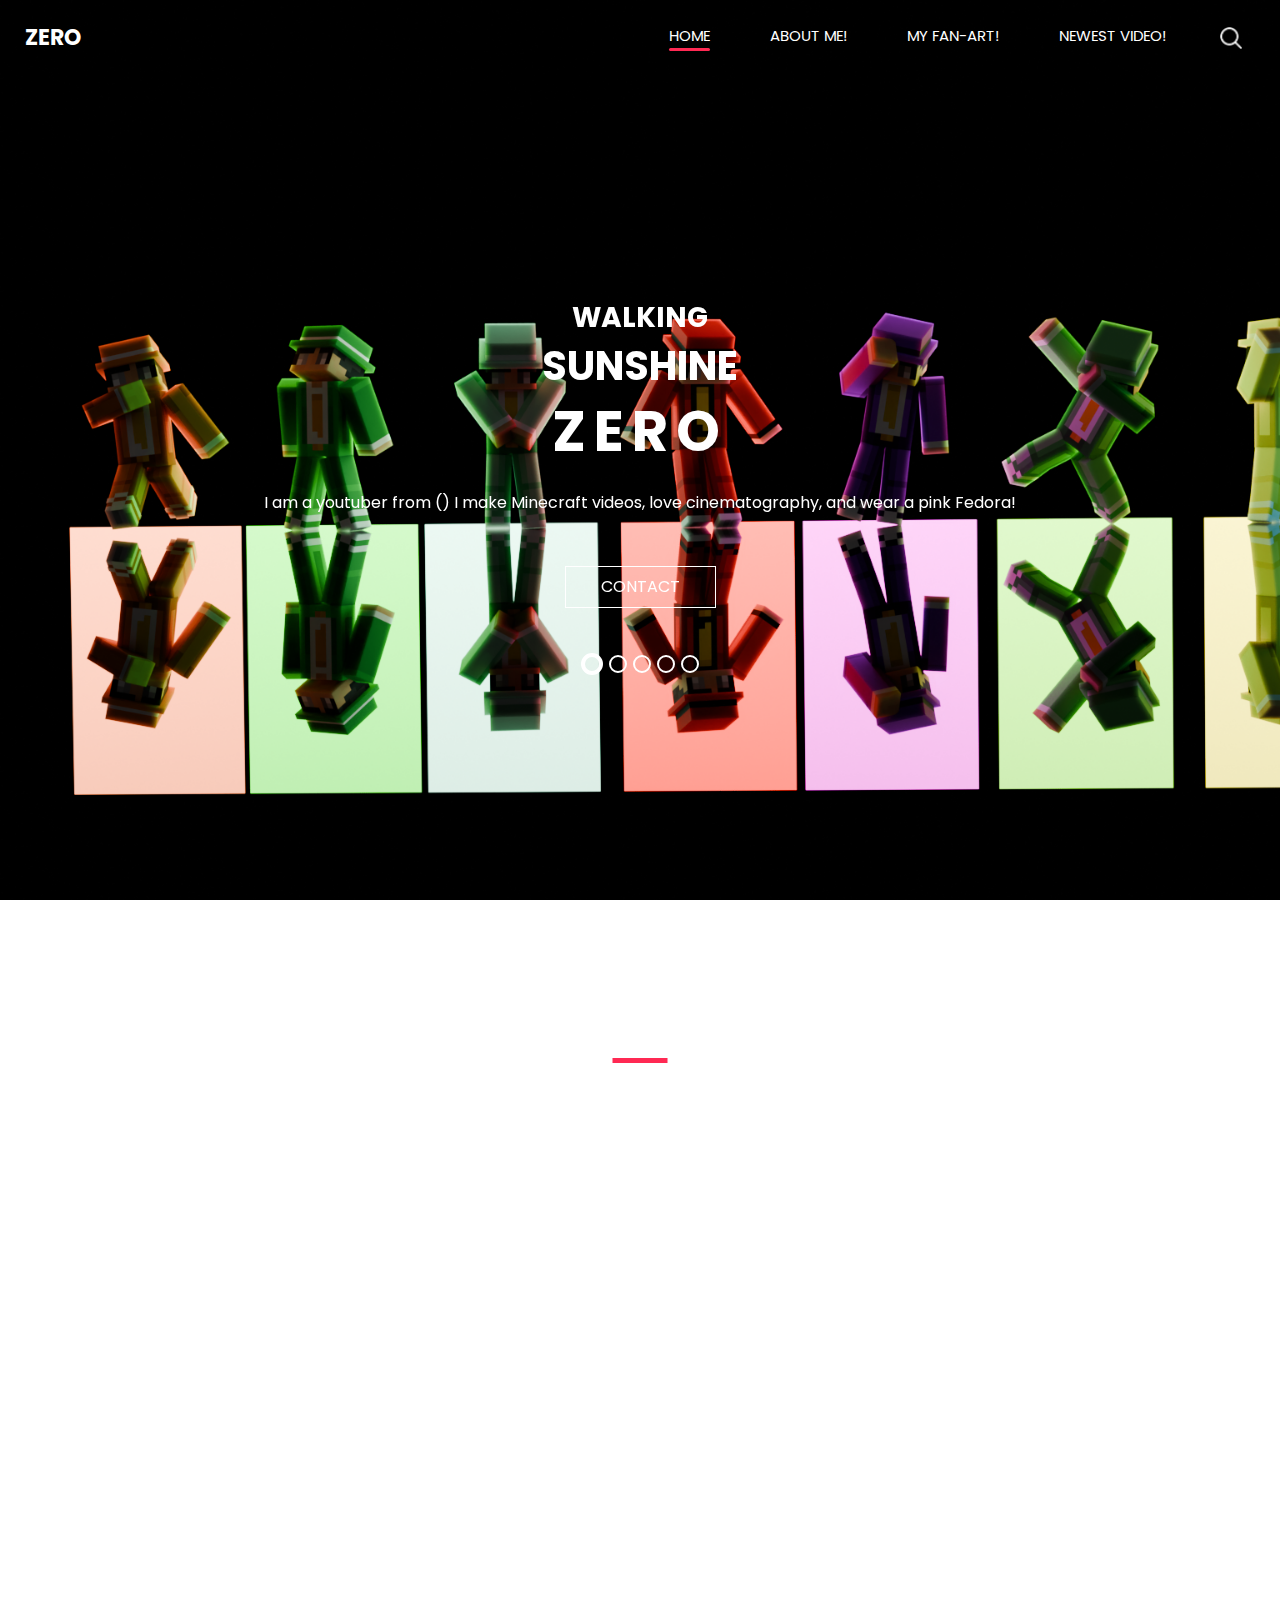
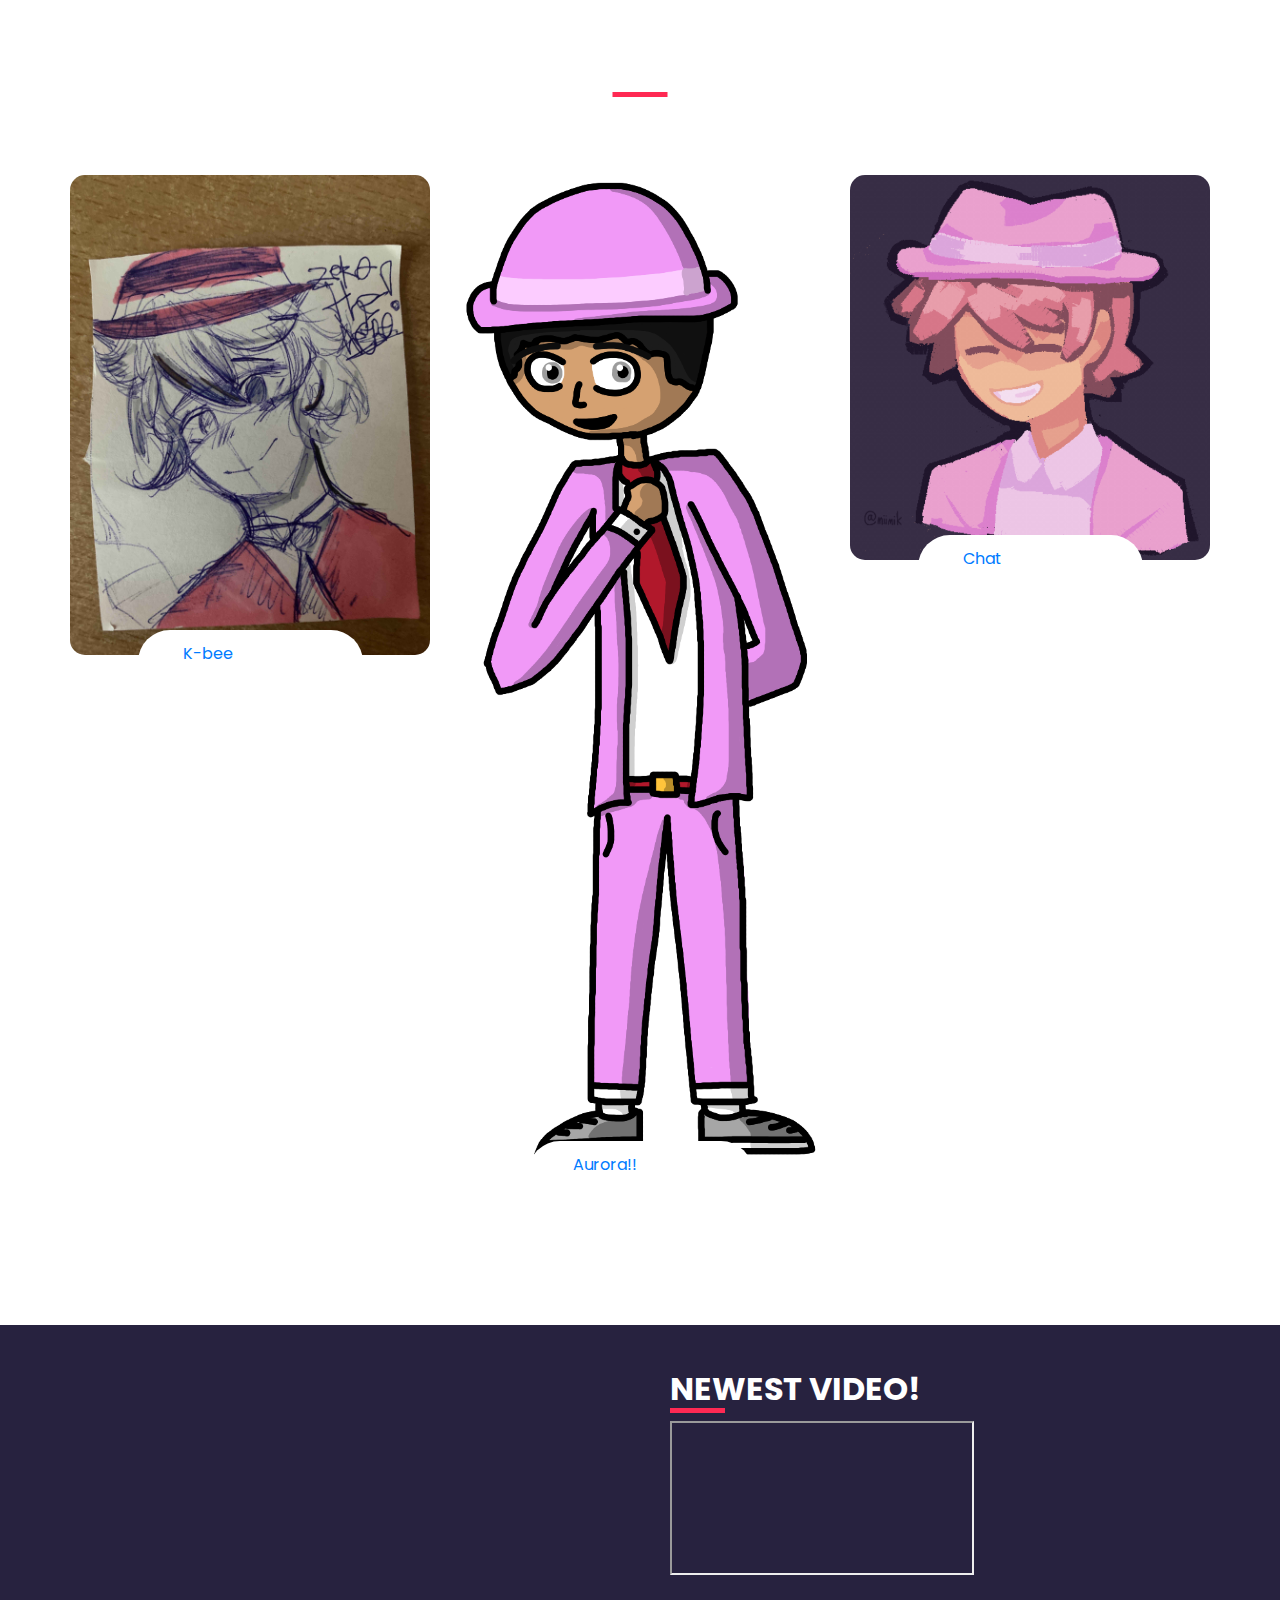
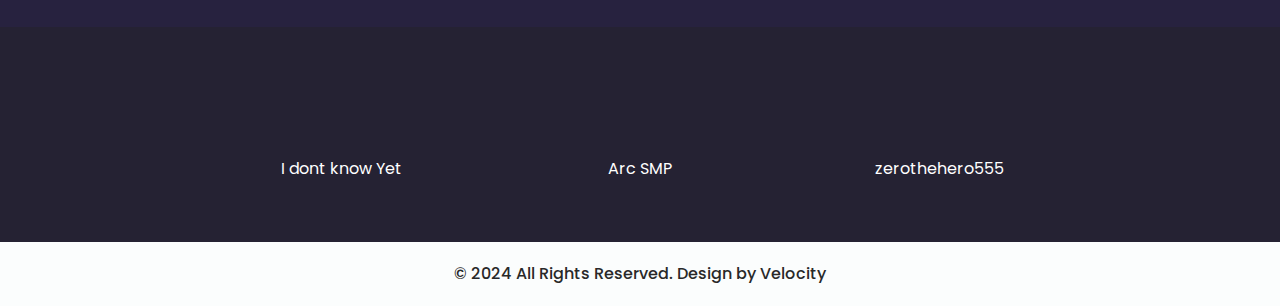
==== index.html @ 8c1408cc "Update index.html" ====
<!DOCTYPE html>
<html>

<head>
  <!-- Basic -->
  <meta charset="utf-8" />
  <meta http-equiv="X-UA-Compatible" content="IE=edge" />
  <!-- Mobile Metas -->
  <meta name="viewport" content="width=device-width, initial-scale=1, shrink-to-fit=no" />
  <!-- Site Metas -->
  <meta name="keywords" content="" />
  <meta name="description" content="" />
  <meta name="author" content="" />

  <title>Zero's Youtube Channel
    
  </title>

  <!-- slider stylesheet -->
  <link rel="stylesheet" type="text/css" href="https://cdnjs.cloudflare.com/ajax/libs/OwlCarousel2/2.3.4/assets/owl.carousel.min.css" />

  <!-- bootstrap core css -->
  <link rel="stylesheet" type="text/css" href="css/bootstrap.css" />

  <!-- fonts style -->
  <link href="https://fonts.googleapis.com/css?family=Poppins:400,600,700&display=swap" rel="stylesheet">
  <!-- Custom styles for this template -->
  <link href="css/style.css" rel="stylesheet" />
  <!-- responsive style -->
  <link href="css/responsive.css" rel="stylesheet" />
</head>

<body>
  <div class="hero_area">
    <!-- header section strats -->
    <header class="header_section">
      <div class="container-fluid">
        <nav class="navbar navbar-expand-lg custom_nav-container ">
          <a class="navbar-brand" href="index.html">
            <span>
              Zero
            </span>
          </a>
          <button class="navbar-toggler" type="button" data-toggle="collapse" data-target="#navbarSupportedContent" aria-controls="navbarSupportedContent" aria-expanded="false" aria-label="Toggle navigation">
            <span class="navbar-toggler-icon"></span>
          </button>

          <div class="collapse navbar-collapse" id="navbarSupportedContent">
            <div class="d-flex ml-auto flex-column flex-lg-row align-items-center">
              <ul class="navbar-nav  ">
                <li class="nav-item active">
                  <a class="nav-link" href="index.html">Home <span class="sr-only">(current)</span></a>
                </li>
                <li class="nav-item ">
                  <a class="nav-link" href="About.html"> About Me! </a>
                </li>
                </li>
                <li class="nav-item">
                  <a class="nav-link" href="Contact.html">My Fan-Art! </a>
                </li>
                <li class="nav-item">
                  <a class="nav-link" href="Video.html"> Newest Video!</a>
                </li>
              </ul>
              <div class="user_option">
                <form class="form-inline my-2 my-lg-0 ml-0 ml-lg-4 mb-3 mb-lg-0">
                  <button class="btn  my-2 my-sm-0 nav_search-btn" type="submit"></button>
                </form>
              </div>
            </div>
          </div>
        </nav>
      </div>
    </header>
    <!-- end header section -->
    <!-- slider section -->
    <section class=" slider_section position-relative">
      <div id="carouselExampleIndicators" class="carousel slide" data-ride="carousel">
        <div class="carousel-inner">
          <div class="carousel-item active">
            <div class="container">
              <div class="col-lg-10 col-md-11 mx-auto">
                <div class="detail-box">
                  <div>
                    <h3>
                      Walking
                    </h3>
                    <h2>
                      Sunshine
                    </h2>
                    <h1>
                      Zero
                    </h1>
                    <p>
                      I am a youtuber from () I make Minecraft videos, love cinematography, and wear a pink Fedora!
                    </p>
                    <div class="">
                      <a href="">
                        Contact 
                      </a>
                    </div>
                  </div>
                </div>
              </div>
            </div>
          </div>
          <div class="carousel-item">
            <div class="container">
              <div class="col-lg-10 col-md-11 mx-auto">
                <div class="detail-box">
                  <div>
                    <h3>
                      Walking
                    </h3>
                    <h2>
                      Sunshine
                    </h2>
                    <h1>
                      Zero
                    </h1>
                    <p>
                      I am a youtuber from () I make Minecraft videos, love cinematography, and wear a pink Fedora!
                    </p>
                    <div class="">
                      <a href="">
                        Contact 
                      </a>
                    </div>
                  </div>
                </div>
              </div>
            </div>
          </div>
          <div class="carousel-item">
            <div class="container">
              <div class="col-lg-10 col-md-11 mx-auto">
                <div class="detail-box">
                  <div>
                    <h3>
                      Walking 
                    </h3>
                    <h2>
                      Sunshine
                    </h2>
                    <h1>
                      Zero
                    </h1>
                    <p>
                      I am a youtuber from () I make Minecraft videos, love cinematography, and wear a pink Fedora!
                    </p>
                    <div class="">
                      <a href="">
                        Contact 
                      </a>
                    </div>
                  </div>
                </div>
              </div>
            </div>
          </div>
          <div class="carousel-item">
            <div class="container">
              <div class="col-lg-10 col-md-11 mx-auto">
                <div class="detail-box">
                  <div>
                    <h3>
                      Walking
                    </h3>
                    <h2>
                      Sunshine
                    </h2>
                    <h1>
                      Zero
                    </h1>
                    <p>
                      I am a youtuber from () I make Minecraft videos, love cinematography, and wear a pink Fedora!
                    </p>
                    <div class="">
                      <a href="">
                        Contact 
                      </a>
                    </div>
                  </div>
                </div>
              </div>
            </div>
          </div>
          <div class="carousel-item">
            <div class="container">
              <div class="col-lg-10 col-md-11 mx-auto">
                <div class="detail-box">
                  <div>
                    <h3>
                      Walking
                    </h3>
                    <h2>
                      Sunshine
                    </h2>
                    <h1>
                      Zero
                    </h1>
                    <p>
                      I am a youtuber from () I make Minecraft videos, love cinematography, and wear a pink Fedora!
                    </p>
                    <div class="">
                      <a href="">
                        Contact 
                      </a>
                    </div>
                  </div>
                </div>
              </div>
            </div>
          </div>
        </div>
        <ol class="carousel-indicators">
          <li data-target="#carouselExampleIndicators" data-slide-to="0" class="active"></li>
          <li data-target="#carouselExampleIndicators" data-slide-to="1"></li>
          <li data-target="#carouselExampleIndicators" data-slide-to="2"></li>
          <li data-target="#carouselExampleIndicators" data-slide-to="3"></li>
          <li data-target="#carouselExampleIndicators" data-slide-to="4"></li>
        </ol>
      </div>
    </section>
    <!-- end slider section -->
  </div>


  <!-- Us section -->

  <section class="us_section layout_padding">
    <div class="container">
      <div class="heading_container">
        <h2>
          Why watch me?
        </h2>
      </div>

      <div class="us_container ">
        <div class="row">
          <div class="col-lg-3 col-md-6">
            <div class="box">
              <div class="img-box">
                
              </div>
              <div class="detail-box">
                <h5>
                  QUALITY CONTENT
                </h5>
                <p>
                  I put my heart and soul into each and every video to ensure my viewers get the best content I can produce!
                </p>
              </div>
            </div>
          </div>
          <div class="col-lg-3 col-md-6">
            <div class="box">
              <div class="img-box">
           
              </div>
              <div class="detail-box">
                <h5>
                  Interaction
                </h5>
                <p>
                  I interact with my fans in discord and even give chances to spend time with me, by joining the ARC SMP, who knows? Maybe youll be in a video!
                </p>
              </div>
            </div>
          </div>
          <div class="col-lg-3 col-md-6">
            <div class="box">
              <div class="img-box">
            
              </div>
              <div class="detail-box">
                <h5>
                  Type of content
                </h5>
                <p>
                  I mainly upload Minecraft Content, such as playing MCC Island, a one block sky Island, stuff like that!
                </p>
              </div>
            </div>
          </div>
          <div class="col-lg-3 col-md-6">
            <div class="box">
              <div class="img-box">
          
              </div>
              <div class="detail-box">
                <h5>
                  Personality
                </h5>
                <p>
                I am a nice, friendly and welcoming guy, not to toot my own horn but im talented, kind, and genuinly care about my friends, and fans!
                </p>
              </div>
            </div>
          </div>
        </div>
      </div>
    </div>
  </section>

  <!-- end us section -->


 

  <!-- trainer section -->

  <section class="trainer_section layout_padding">
    <div class="container">
      <div class="heading_container">
        <h2>
          My Fan-Art!!
        </h2>
      </div>
      <div class="row">
        <div class="col-lg-4 col-md-6 mx-auto">
          <div class="box">
            <div class="name">
              <h5>
                
              </h5>
            </div>
            <div class="img-box">
              <img src="images/Art_by_KB-1.jpg" alt="">
            </div>
            <div class="social_box">
              
              <a href="">
               <p>
                K-bee
               </p>
              </a>
            </div>
          </div>
        </div>
        <div class="col-lg-4 col-md-6 mx-auto">
          <div class="box">
            <div class="name">
              <h5>
                
              </h5>
            </div>
            <div class="img-box">
              <img src="images/Zeros_Fanart-1.png" alt="">
            </div>
            <div class="social_box">
        
              <a href="">
          <p>
            Aurora!!

          </p>
              </a>
         
            </div>
          </div>
        </div>
        <div class="col-lg-4 col-md-6 mx-auto">
          <div class="box">
            <div class="name">
              <h5>
                
              </h5>
            </div>
            <div class="img-box">
              <img src="images/image-13.png" alt="">
            </div>
            <div class="social_box">
              <a href="">
               <p>
              Chat 
               </p>
              </a>
          
            </div>
          </div>
        </div>
      </div>
    </div>
  </section>

  <!-- end trainer section -->

  <!-- contact section -->

  <section class="contact_section ">
    <div class="container-fluid">
      <div class="row">
        <div class="col-md-6 px-0">
          <div class="img-box">
            <img src="images/IMG_1255.png" alt="">
          </div>
        </div>
        <div class="col-lg-5 col-md-6">
          <div class="form_container pr-0 pr-lg-5 mr-0 mr-lg-2">
            <div class="heading_container">
              <h2>
                Newest Video!
              </h2>
            </div>
                  <iframe
                    src="https://www.youtube.com/embed?listType=playlist&list=UC_itPq6ucqGxinpX1UIaGMA">
                  </iframe>
              <div>
      </div>
    </div>
    <meta charset="UTF-8">
    <meta name="viewport" content="width=device-width, initial-scale=1.0">
    <title>YouTube Latest Video</title>
    





    <script>
        const API_KEY = 'UC_itPq6ucqGxinpX1UIaGMA';
        const CHANNEL_ID = 'UC_itPq6ucqGxinpX1UIaGMA';
        const thumbnail = document.getElementById('thumbnail');
        const videoFrame = document.getElementById('videoFrame');

        async function fetchLatestVideo() {
            const response = await fetch(`https://www.googleapis.com/youtube/v3/search?key=${API_KEY}&channelId=${CHANNEL_ID}&order=date&part=snippet&type=video&maxResults=1`);
            const data = await response.json();
            if (data.items && data.items.length > 0) {
                const latestVideo = data.items[0];
                const videoId = latestVideo.id.videoId;
                const title = latestVideo.snippet.title;
                const imgUrl = latestVideo.snippet.thumbnails.high.url;

                thumbnail.src = imgUrl;
                thumbnail.alt = title;
                // Set the link and display the video
                thumbnail.onclick = function() {
                    videoFrame.src = `https://www.youtube.com/embed/${videoId}`;
                    thumbnail.style.display = 'none'; // Hide thumbnail when playing video
                    videoFrame.style.display = 'block'; // Show video frame
                };

                // Check if there's a video to display initially
                if (videoId) {
                    videoFrame.src = `https://www.youtube.com/embed/${videoId}`;
                }
            }
        }

        fetchLatestVideo();
    </script>
  </section>

  <!-- end contact section -->

  <!-- info section -->
  <section class="info_section layout_padding2">
    <div class="container">
      <div class="info_items">
        <a href="">
          <div class="item ">
            <div class="img-box box-1">
              <img src="" alt="">
            </div>
            <div class="detail-box">
              <p>
                  I dont know Yet
              </p>
            </div>
          </div>
        </a>
        <a href="">
          <div class="item ">
            <div class="img-box box-2">
              <img src="" alt="">
            </div>
            <div class="detail-box">
              <p>
                Arc SMP
              </p>
            </div>
          </div>
        </a>
        <a href="">
          <div class="item ">
            <div class="img-box box-3">
              <img src="" alt="">
            </div>
            <div class="detail-box">
              <p>
                zerothehero555
              </p>
            </div>
          </div>
        </a>
      </div>
    </div>
  </section>

  <!-- end info_section -->

  <!-- footer section -->
  <footer class="container-fluid footer_section">
    <p>
      &copy; 2024 All Rights Reserved. Design by Velocity
      <a href="https://html.design/"></a>
    </p>
  </footer>
  <!-- footer section -->

  <script src="js/jquery-3.4.1.min.js"></script>
  <script src="js/bootstrap.js"></script>

</body>

</html>
---- css/style.css ----
body {
  font-family: 'Poppins', sans-serif;
  color: #000000;
  background-color: #ffffff;
}

.layout_padding {
  padding-top: 120px;
  padding-bottom: 120px;
}

.layout_padding2 {
  padding-top: 45px;
  padding-bottom: 45px;
}

.layout_padding2-top {
  padding-top: 45px;
}

.layout_padding2-bottom {
  padding-bottom: 45px;
}

.layout_padding-top {
  padding-top: 120px;
}

.layout_padding-bottom {
  padding-bottom: 120px;
}

.heading_container {
  display: -webkit-box;
  display: -ms-flexbox;
  display: flex;
  -webkit-box-pack: center;
      -ms-flex-pack: center;
          justify-content: center;
  text-align: center;
}

.heading_container h2 {
  font-weight: bold;
  position: relative;
  padding-bottom: 5px;
  text-transform: uppercase;
}

.heading_container h2::before {
  content: "";
  position: absolute;
  bottom: 0;
  left: 50%;
  width: 55px;
  height: 5px;
  background-color: #ff2953;
  -webkit-transform: translateX(-50%);
          transform: translateX(-50%);
}

/*header section*/
.hero_area {
  height: 100vh;
  display: -webkit-box;
  display: -ms-flexbox;
  display: flex;
  -webkit-box-orient: vertical;
  -webkit-box-direction: normal;
      -ms-flex-direction: column;
          flex-direction: column;
  background-image: url(../images/Zero\ emotions.png);
  background-size: cover;
  background-attachment: fixed;
}

.sub_page .hero_area {
  height: auto;
}

.sub_page .who_section.layout_padding {
  padding-top: 0;
}

.hero_area.sub_pages {
  height: auto;
}

.header_section .container-fluid {
  padding-right: 25px;
  padding-left: 25px;
}

.header_section .nav_container {
  margin: 0 auto;
}

.custom_nav-container.navbar-expand-lg .navbar-nav .nav-item .nav-link {
  margin: 10px 30px;
  padding: 0;
  padding-bottom: 3px;
  color: #ffffff;
  text-align: center;
  position: relative;
  text-transform: uppercase;
  font-size: 15px;
}

.custom_nav-container.navbar-expand-lg .navbar-nav .nav-item .nav-link::after {
  display: none;
  content: "";
  position: absolute;
  left: 0;
  bottom: 0;
  width: 100%;
  height: 3px;
  border-radius: 5px;
  background-color: #ffffff;
}

.custom_nav-container.navbar-expand-lg .navbar-nav .nav-item.active a::after, .custom_nav-container.navbar-expand-lg .navbar-nav .nav-item:hover a::after {
  display: block;
  background-color: #ff2953;
}

a,
a:hover,
a:focus {
  text-decoration: none;
}

a:hover,
a:focus {
  color: initial;
}

.btn,
.btn:focus {
  outline: none !important;
  -webkit-box-shadow: none;
          box-shadow: none;
}

.user_option {
  display: -webkit-box;
  display: -ms-flexbox;
  display: flex;
  -webkit-box-align: center;
      -ms-flex-align: center;
          align-items: center;
}

.user_option a {
  color: #ffffff;
  margin: 10px 30px;
}

.custom_nav-container .nav_search-btn {
  background-image: url(../images/search-icon.png);
  background-size: 22px;
  background-repeat: no-repeat;
  background-position-y: 7px;
  width: 35px;
  height: 35px;
  padding: 0;
  border: none;
}

.navbar-brand {
  display: -webkit-box;
  display: -ms-flexbox;
  display: flex;
  -webkit-box-align: center;
      -ms-flex-align: center;
          align-items: center;
  position: relative;
}

.navbar-brand span {
  font-size: 22px;
  text-transform: uppercase;
  font-weight: bold;
  color: #ffffff;
  position: relative;
  z-index: 3;
}

.custom_nav-container {
  z-index: 99999;
  padding: 15px 0;
}

.custom_nav-container .navbar-toggler {
  outline: none;
}

.custom_nav-container .navbar-toggler .navbar-toggler-icon {
  background-image: url(../images/menu.png);
  background-size: 55px;
}

/*end header section*/
.slider_section {
  -webkit-box-flex: 1;
      -ms-flex: 1;
          flex: 1;
  display: -webkit-box;
  display: -ms-flexbox;
  display: flex;
  -webkit-box-align: center;
      -ms-flex-align: center;
          align-items: center;
  color: #ffffff;
}

.slider_section #carouselExampleIndicators {
  width: 100%;
}

.slider_section .row {
  -webkit-box-align: center;
      -ms-flex-align: center;
          align-items: center;
}

.slider_section .box {
  margin: 125px 0;
}

.slider_section .detail-box {
  text-align: center;
}

.slider_section .detail-box h1,
.slider_section .detail-box h2,
.slider_section .detail-box h3 {
  text-transform: uppercase;
  font-weight: bold;
}

.slider_section .detail-box h2 {
  font-size: 2.5rem;
}

.slider_section .detail-box h1 {
  font-size: 3.5rem;
  font-weight: bold;
  letter-spacing: .5rem;
}

.slider_section .detail-box p {
  margin-top: 25px;
}

.slider_section .detail-box a {
  display: inline-block;
  padding: 8px 35px;
  background-color: transparent;
  border: 1.5px solid #ffffff;
  color: #ffffff;
  border-radius: 0px;
  -webkit-transition: -webkit-transform 0.3s;
  transition: -webkit-transform 0.3s;
  transition: transform 0.3s;
  transition: transform 0.3s, -webkit-transform 0.3s;
  text-transform: uppercase;
  margin-top: 35px;
}

.slider_section .detail-box a:hover {
  background-color: #ffffff;
  color: #000000;
}

.slider_section #carouselExampleIndicators .carousel-indicators {
  position: unset;
  margin: 0;
  margin-top: 45px;
  -webkit-box-align: center;
      -ms-flex-align: center;
          align-items: center;
}

.slider_section #carouselExampleIndicators .carousel-indicators li {
  width: 14px;
  height: 14px;
  background-color: transparent;
  border: 2px solid #ffffff;
  border-radius: 100%;
  opacity: 1;
}

.slider_section #carouselExampleIndicators .carousel-indicators li.active {
  border: 4px solid #ffffff;
}

.us_section {
  background-image: url(../images/Zero\ thumbnail\ 4.png);
  background-size: cover;
  background-attachment: fixed;
  color: #ffffff;
}

.us_section .us_container {
  padding-top: 25px;
}

.us_section .us_container .box {
  display: -webkit-box;
  display: -ms-flexbox;
  display: flex;
  -webkit-box-orient: vertical;
  -webkit-box-direction: normal;
      -ms-flex-direction: column;
          flex-direction: column;
  -webkit-box-align: center;
      -ms-flex-align: center;
          align-items: center;
  text-align: center;
  margin: 25px 10px 0 10px;
}

.us_section .us_container .box .img-box {
  height: 100px;
  display: -webkit-box;
  display: -ms-flexbox;
  display: flex;
  -webkit-box-align: center;
      -ms-flex-align: center;
          align-items: center;
  -webkit-box-pack: center;
      -ms-flex-pack: center;
          justify-content: center;
}

.us_section .us_container .box .img-box img {
  max-width: 100%;
}

.us_section .us_container .box .detail-box h5 {
  font-weight: bold;
}

.heathy_section {
  background-image: url(../images/Zero\ thumbnail\ 1.jpg);
  background-size: cover;
  background-attachment: fixed;
  color: #ffffff;
  text-align: center;
}

.heathy_section h2 {
  font-weight: bold;
}

.heathy_section p {
  margin-top: 35px;
}

.heathy_section .btn-box {
  display: -webkit-box;
  display: -ms-flexbox;
  display: flex;
  -webkit-box-pack: center;
      -ms-flex-pack: center;
          justify-content: center;
  margin-top: 45px;
}

.heathy_section .btn-box a {
  display: inline-block;
  padding: 8px 35px;
  background-color: transparent;
  border: 1.5px solid #ffffff;
  color: #ffffff;
  border-radius: 0;
  -webkit-transition: -webkit-transform 0.3s;
  transition: -webkit-transform 0.3s;
  transition: transform 0.3s;
  transition: transform 0.3s, -webkit-transform 0.3s;
  text-transform: uppercase;
}

.heathy_section .btn-box a:hover {
  background-color: #ffffff;
  color: #000000;
}

.trainer_section {
  background-image: url(../images/Zero\ thumbnail\ 5.jpg);
  background-size: cover;
  background-attachment: fixed;
  color: #ffffff;
}

.trainer_section .box {
  margin-top: 55px;
  display: -webkit-box;
  display: -ms-flexbox;
  display: flex;
  -webkit-box-orient: vertical;
  -webkit-box-direction: normal;
      -ms-flex-direction: column;
          flex-direction: column;
  -webkit-box-align: center;
      -ms-flex-align: center;
          align-items: center;
  text-align: center;
}

.trainer_section .box .name h5 {
  font-weight: bold;
  margin-bottom: 15px;
}

.trainer_section .box .img-box {
  border-radius: 15px;
  overflow: hidden;
}

.trainer_section .box .img-box img {
  width: 100%;
}

.trainer_section .box .social_box {
  display: -webkit-box;
  display: -ms-flexbox;
  display: flex;
  -webkit-box-pack: justify;
      -ms-flex-pack: justify;
          justify-content: space-between;
  width: 225px;
  padding: 12px 45px;
  background-color: #ffffff;
  border-radius: 50px;
  margin-top: -25px;
}

.contact_section {
  position: relative;
  background-color: #27223f;
  color: #ffffff;
}

.contact_section .heading_container {
  -webkit-box-pack: start;
      -ms-flex-pack: start;
          justify-content: start;
}

.contact_section .heading_container h2::before {
  text-align: left;
  left: 0;
  -webkit-transform: none;
          transform: none;
}

.contact_section .row {
  -webkit-box-align: center;
      -ms-flex-align: center;
          align-items: center;
}

.contact_section .img-box img {
  width: 100%;
}

.contact_section .form_container {
  padding: 45px 0 45px 15px;
}

.contact_section input {
  width: 100%;
  border: none;
  background-color: #ffffff;
  outline: none;
  color: #000000;
  margin-top: 25px;
  padding: 12px;
}

.contact_section input::-webkit-input-placeholder {
  color: #2a2a2c;
}

.contact_section input:-ms-input-placeholder {
  color: #2a2a2c;
}

.contact_section input::-ms-input-placeholder {
  color: #2a2a2c;
}

.contact_section input::placeholder {
  color: #2a2a2c;
}

.contact_section input.message-box {
  padding: 45px 12px;
}

.contact_section button {
  padding: 10px 65px;
  outline: none;
  border: none;
  color: #ffffff;
  background: #ff2953;
  margin: 45px 0 0 auto;
  text-transform: uppercase;
}

.info_section {
  background-color: #252233;
}

.info_items {
  width: 70%;
  margin: 0 auto;
  display: -webkit-box;
  display: -ms-flexbox;
  display: flex;
  -webkit-box-pack: justify;
      -ms-flex-pack: justify;
          justify-content: space-between;
}

.info_items .item {
  width: 200px;
  display: -webkit-box;
  display: -ms-flexbox;
  display: flex;
  -webkit-box-orient: vertical;
  -webkit-box-direction: normal;
      -ms-flex-direction: column;
          flex-direction: column;
  -webkit-box-align: center;
      -ms-flex-align: center;
          align-items: center;
  text-align: center;
}

.info_items .item .img-box {
  width: 80px;
  height: 80px;
  border-radius: 100%;
  background-repeat: no-repeat;
  background-position: center;
}

.info_items .item .detail-box {
  margin-top: 5px;
  color: #fff;
}

.info_items {
  position: relative;
}

.info_items a {
  position: relative;
}

.info_items .item .img-box.box-1 {
  background-image: url();
}

.info_items .item .img-box.box-2 {
  background-image: url();
}

.info_items .item .img-box.box-3 {
  background-image: url();
}

/* footer section*/
.footer_section {
  background-color: #fbfdfd;
  padding: 20px;
  font-weight: 500;
}

.footer_section p {
  color: #292929;
  margin: 0;
  text-align: center;
}

.footer_section a {
  color: #292929;
}

/* end footer section*/
/*# sourceMappingURL=style.css.map */
---- css/responsive.css ----
@media (max-width: 1120px) {}

@media (max-width: 992px) {
    .hero_area {
        height: auto;
    }

    .custom_nav-container .nav_search-btn {
        background-position: center;
        margin-top: 10px;
    }

    .slider_section {
        padding-top: 45px;
        padding-bottom: 75px;
    }

    .info_items {
        width: 100%;
    }
}

@media (max-width: 768px) {
    .contact_section .form_container {
        padding: 45px 0;
    }

    .info_items {
        flex-direction: column;
        align-items: center;
    }

    .contact_section .heading_container {
        justify-content: center;
    }

    .contact_section .heading_container h2::before {
        left: 50%;
        transform: translateX(-50%);
    }

    .contact_section button {
        margin: 45px auto 0 auto;
    }
}


@media (max-width: 576px) {
    .slider_section .detail-box h1 {
        font-size: 3rem;
    }
}

@media (max-width: 480px) {}

@media (max-width: 420px) {
    .slider_section .detail-box h1 {
        letter-spacing: .3rem;
    }
}

@media (max-width: 360px) {}

@media (min-width: 1200px) {
    .container {
        max-width: 1170px;
    }
}
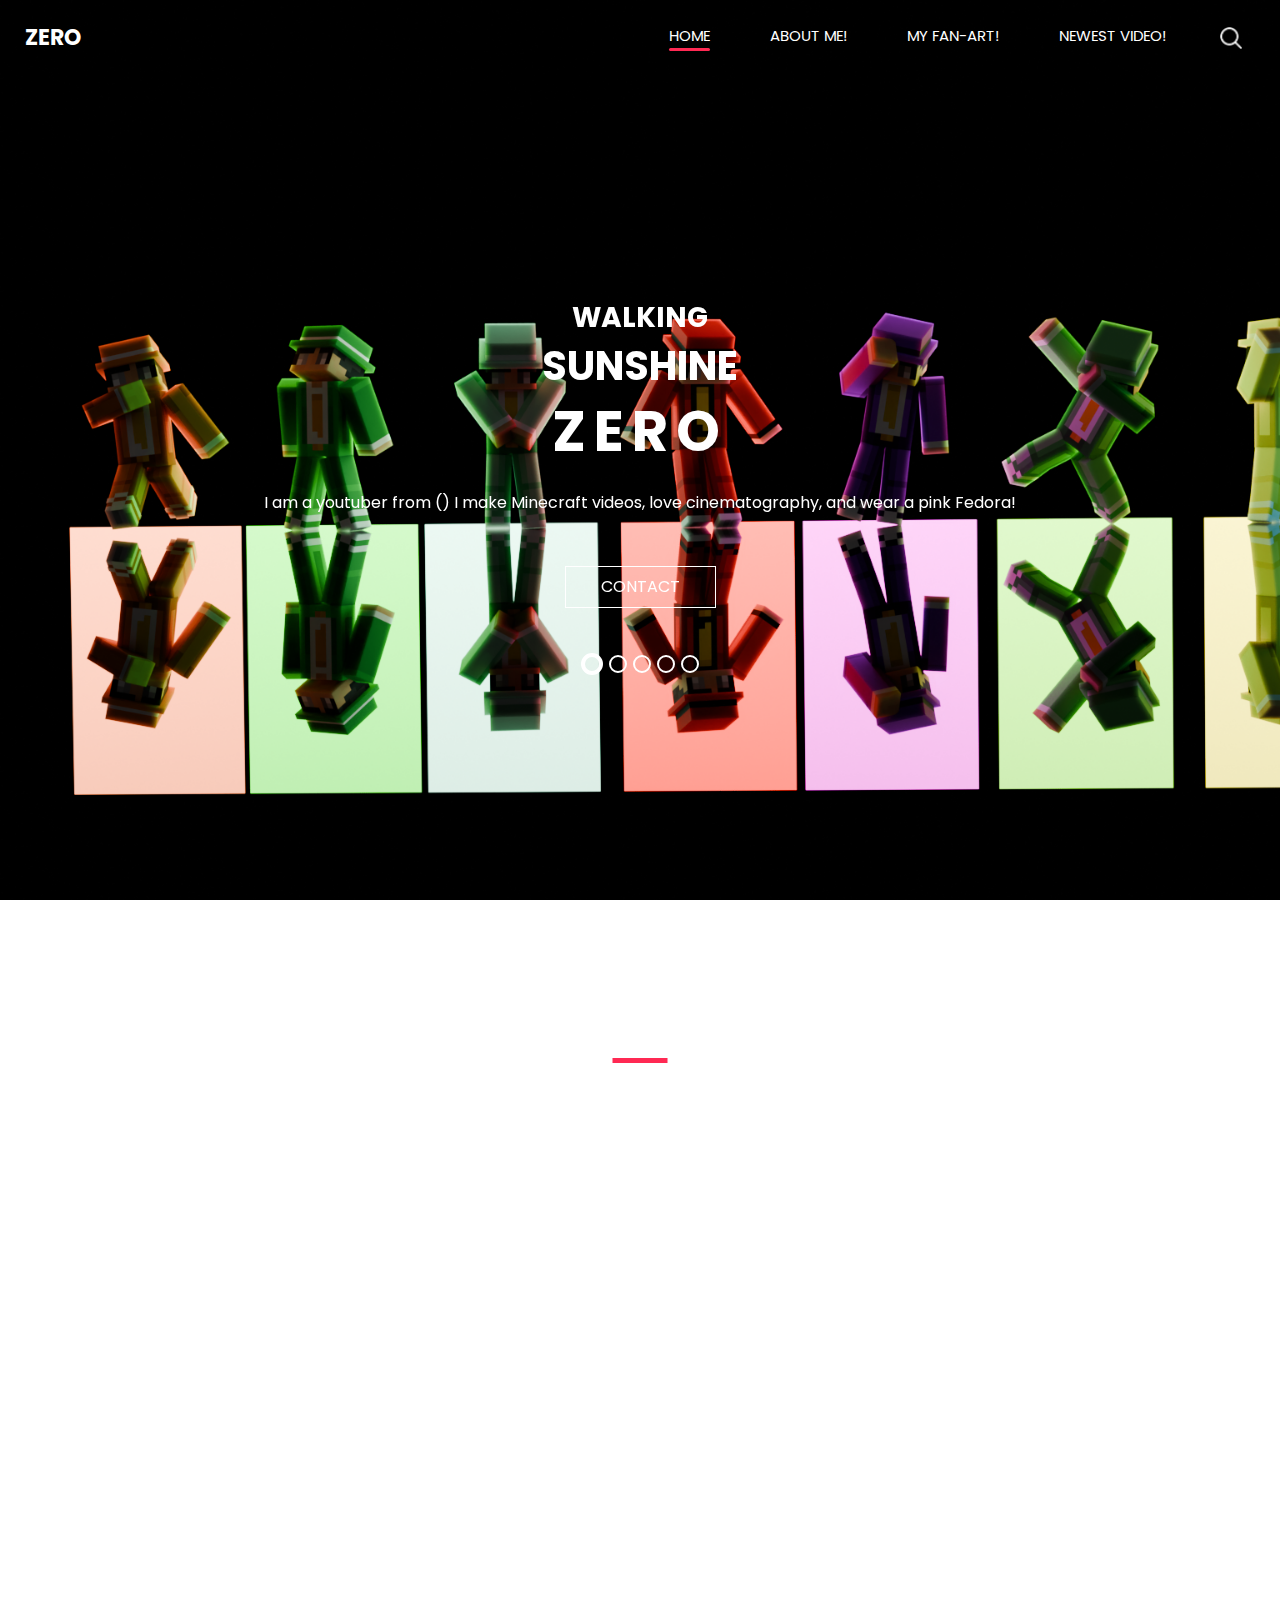
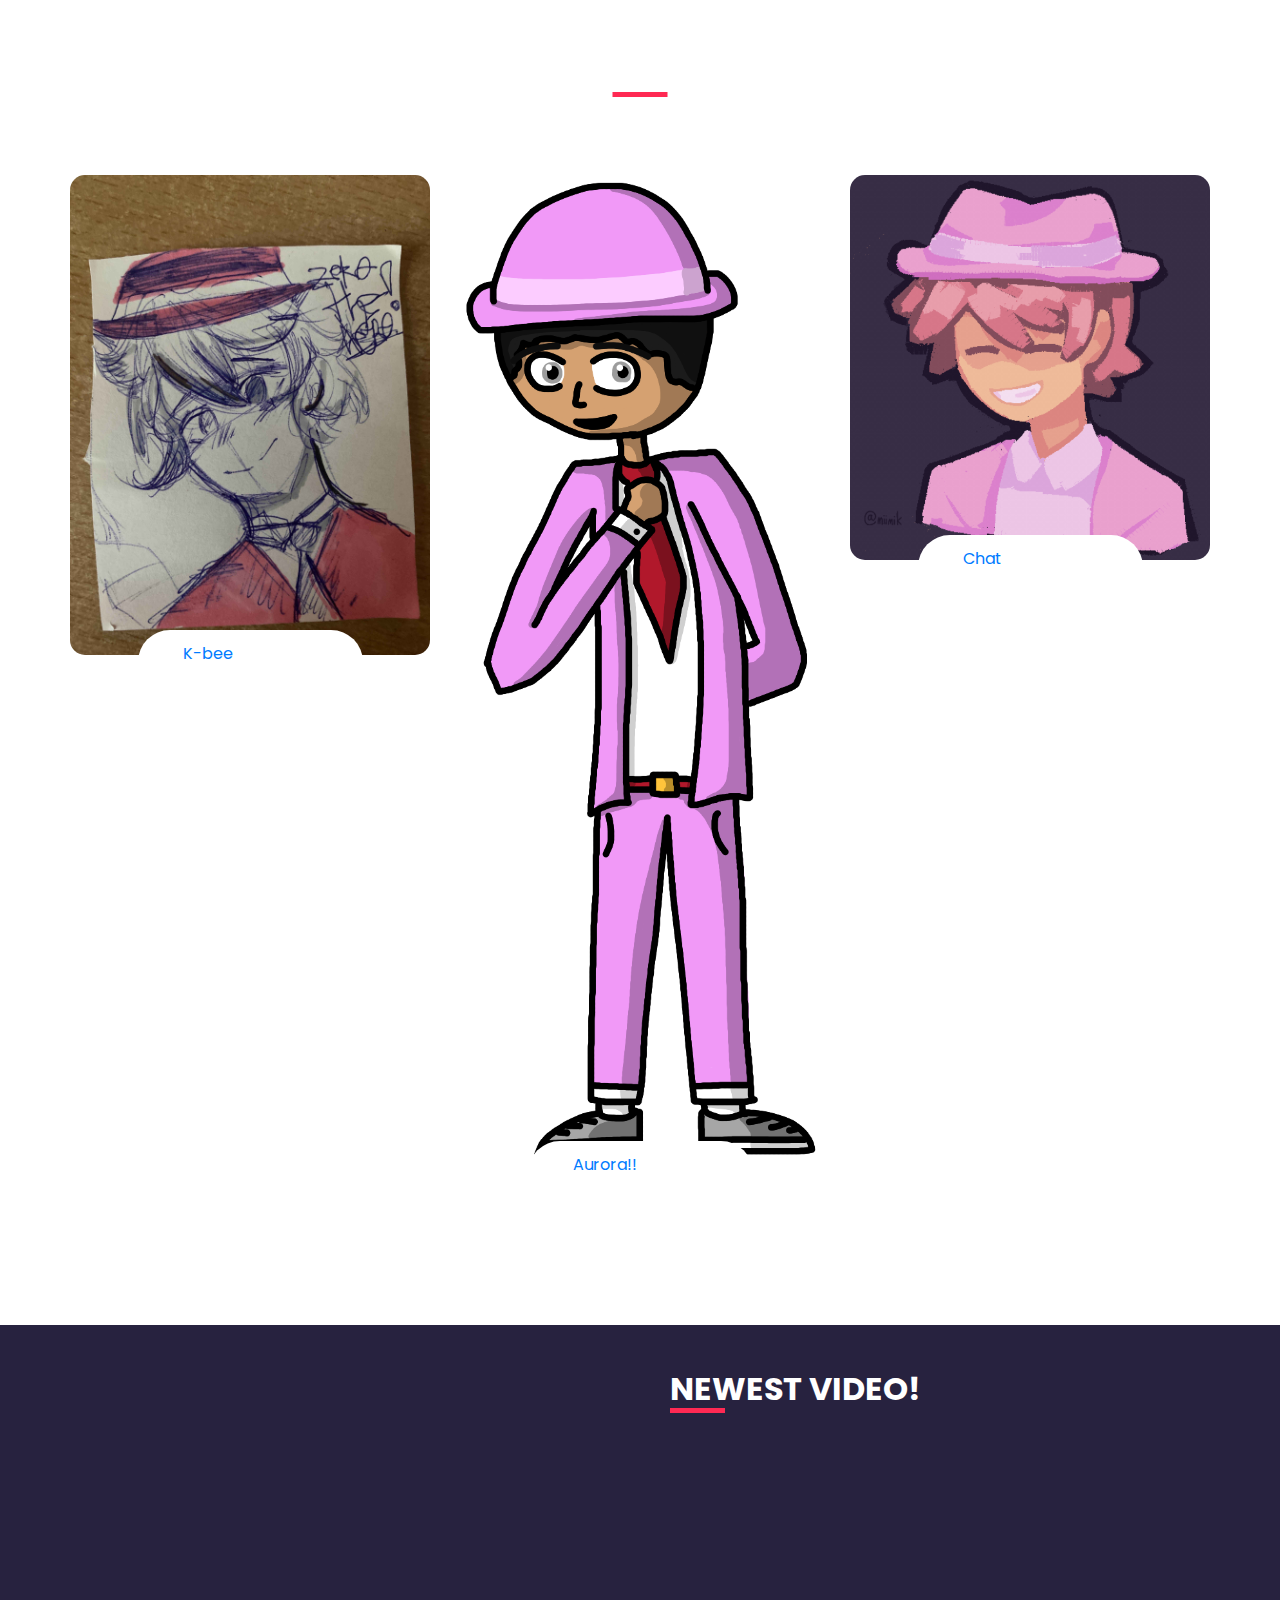
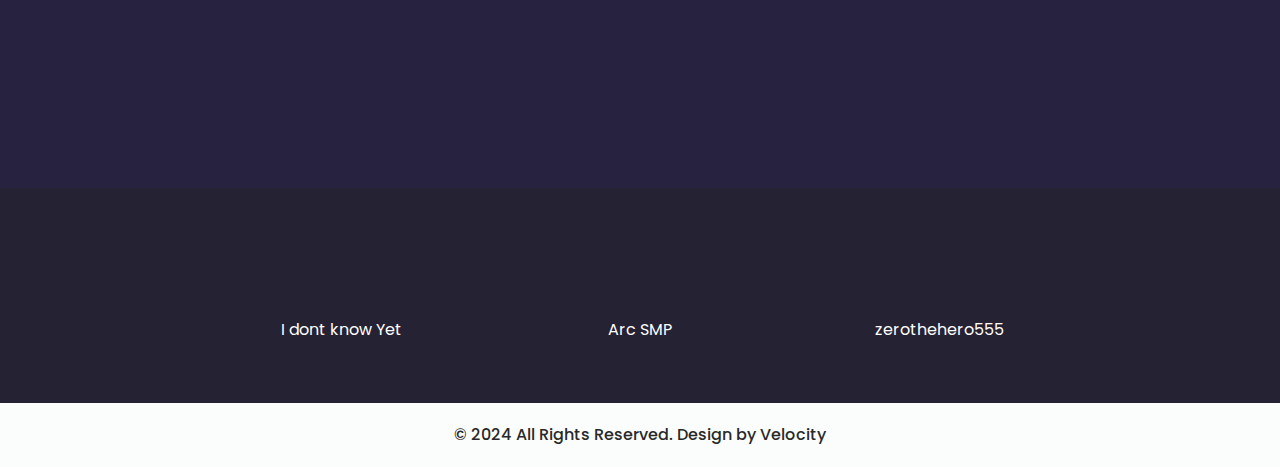
==== commit 3890bb18: "Update index.html" ====
--- a/index.html
+++ b/index.html
@@ -403,9 +403,9 @@
                 Newest Video!
               </h2>
             </div>
-                  <iframe
-                    src="https://www.youtube.com/embed?listType=playlist&list=UC_itPq6ucqGxinpX1UIaGMA">
-                  </iframe>
+                 <iframe
+                   width="560" height="315" src="https://www.youtube.com/embed/VIDEO_ID" frameborder="0" allowfullscreen>            
+                   </iframe>
               <div>
       </div>
     </div>
@@ -418,39 +418,6 @@
 
 
 
-    <script>
-        const API_KEY = 'UC_itPq6ucqGxinpX1UIaGMA';
-        const CHANNEL_ID = 'UC_itPq6ucqGxinpX1UIaGMA';
-        const thumbnail = document.getElementById('thumbnail');
-        const videoFrame = document.getElementById('videoFrame');
-
-        async function fetchLatestVideo() {
-            const response = await fetch(`https://www.googleapis.com/youtube/v3/search?key=${API_KEY}&channelId=${CHANNEL_ID}&order=date&part=snippet&type=video&maxResults=1`);
-            const data = await response.json();
-            if (data.items && data.items.length > 0) {
-                const latestVideo = data.items[0];
-                const videoId = latestVideo.id.videoId;
-                const title = latestVideo.snippet.title;
-                const imgUrl = latestVideo.snippet.thumbnails.high.url;
-
-                thumbnail.src = imgUrl;
-                thumbnail.alt = title;
-                // Set the link and display the video
-                thumbnail.onclick = function() {
-                    videoFrame.src = `https://www.youtube.com/embed/${videoId}`;
-                    thumbnail.style.display = 'none'; // Hide thumbnail when playing video
-                    videoFrame.style.display = 'block'; // Show video frame
-                };
-
-                // Check if there's a video to display initially
-                if (videoId) {
-                    videoFrame.src = `https://www.youtube.com/embed/${videoId}`;
-                }
-            }
-        }
-
-        fetchLatestVideo();
-    </script>
   </section>
 
   <!-- end contact section -->
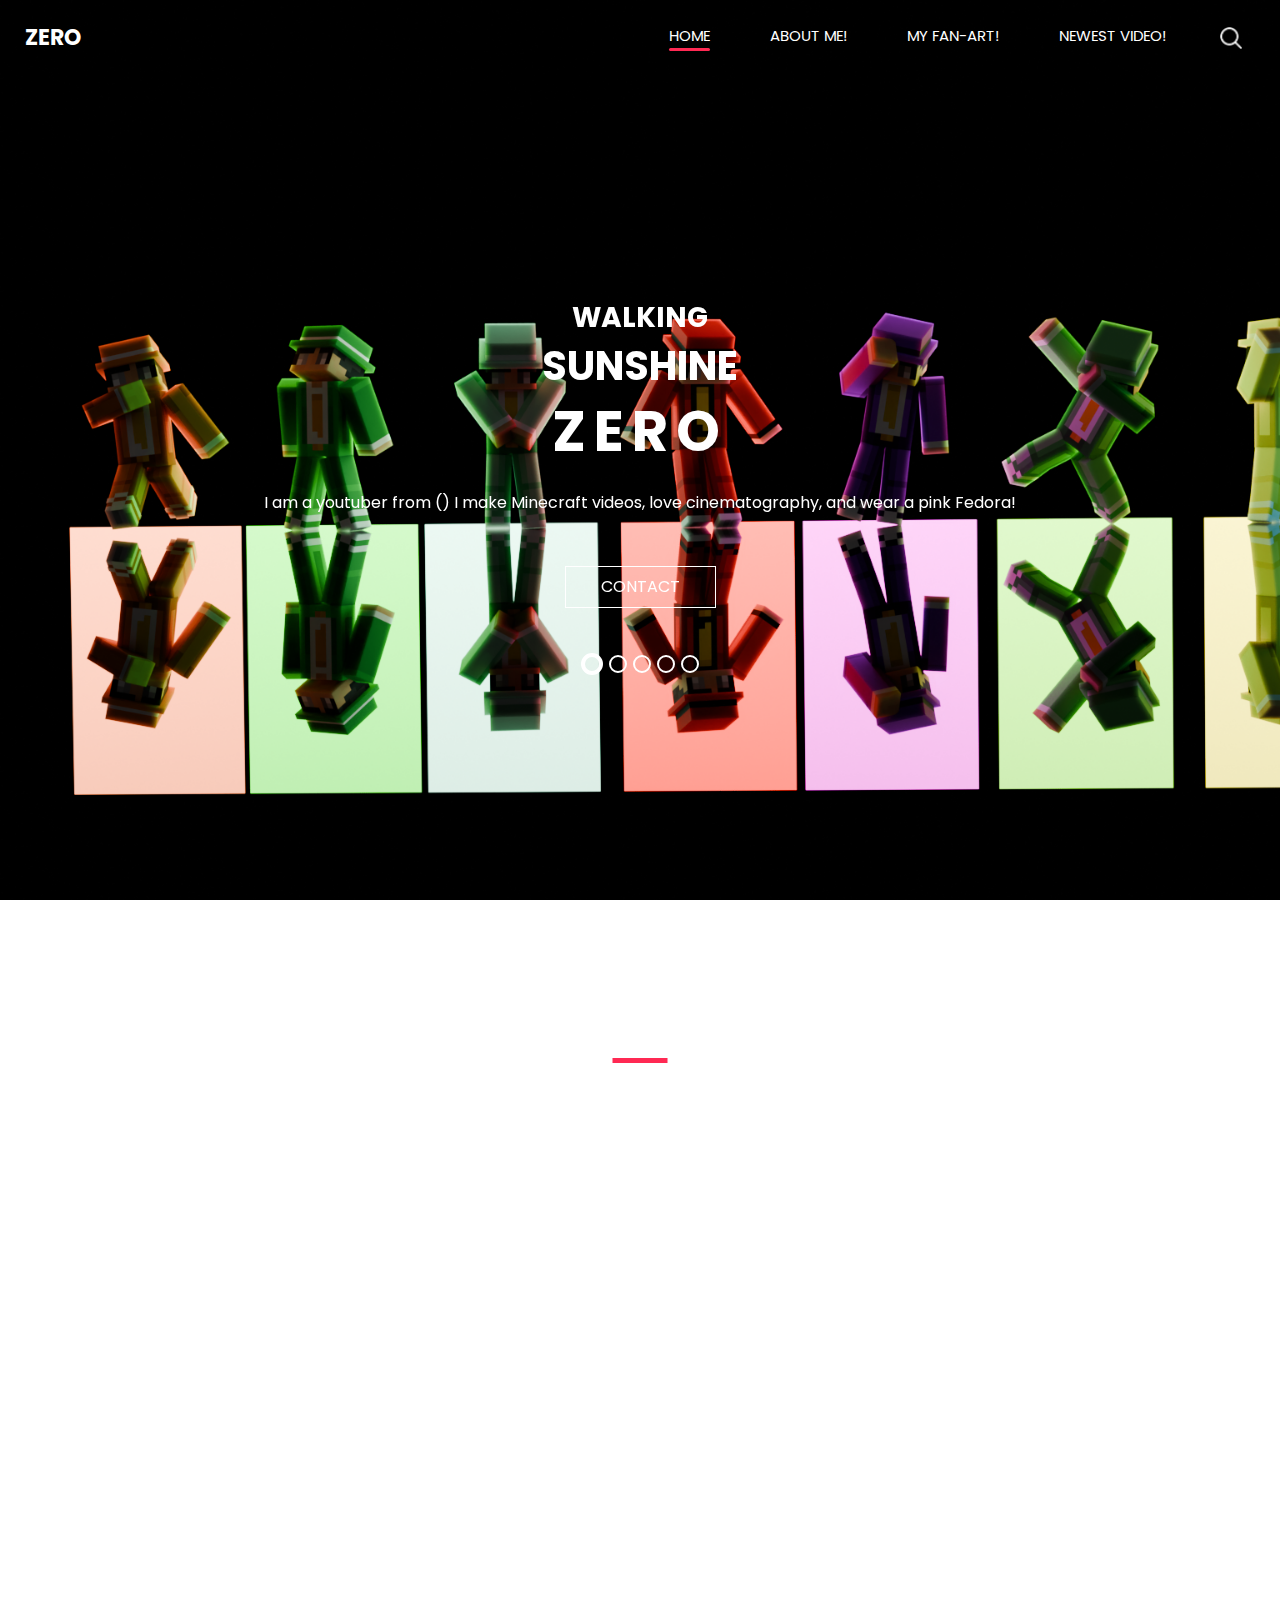
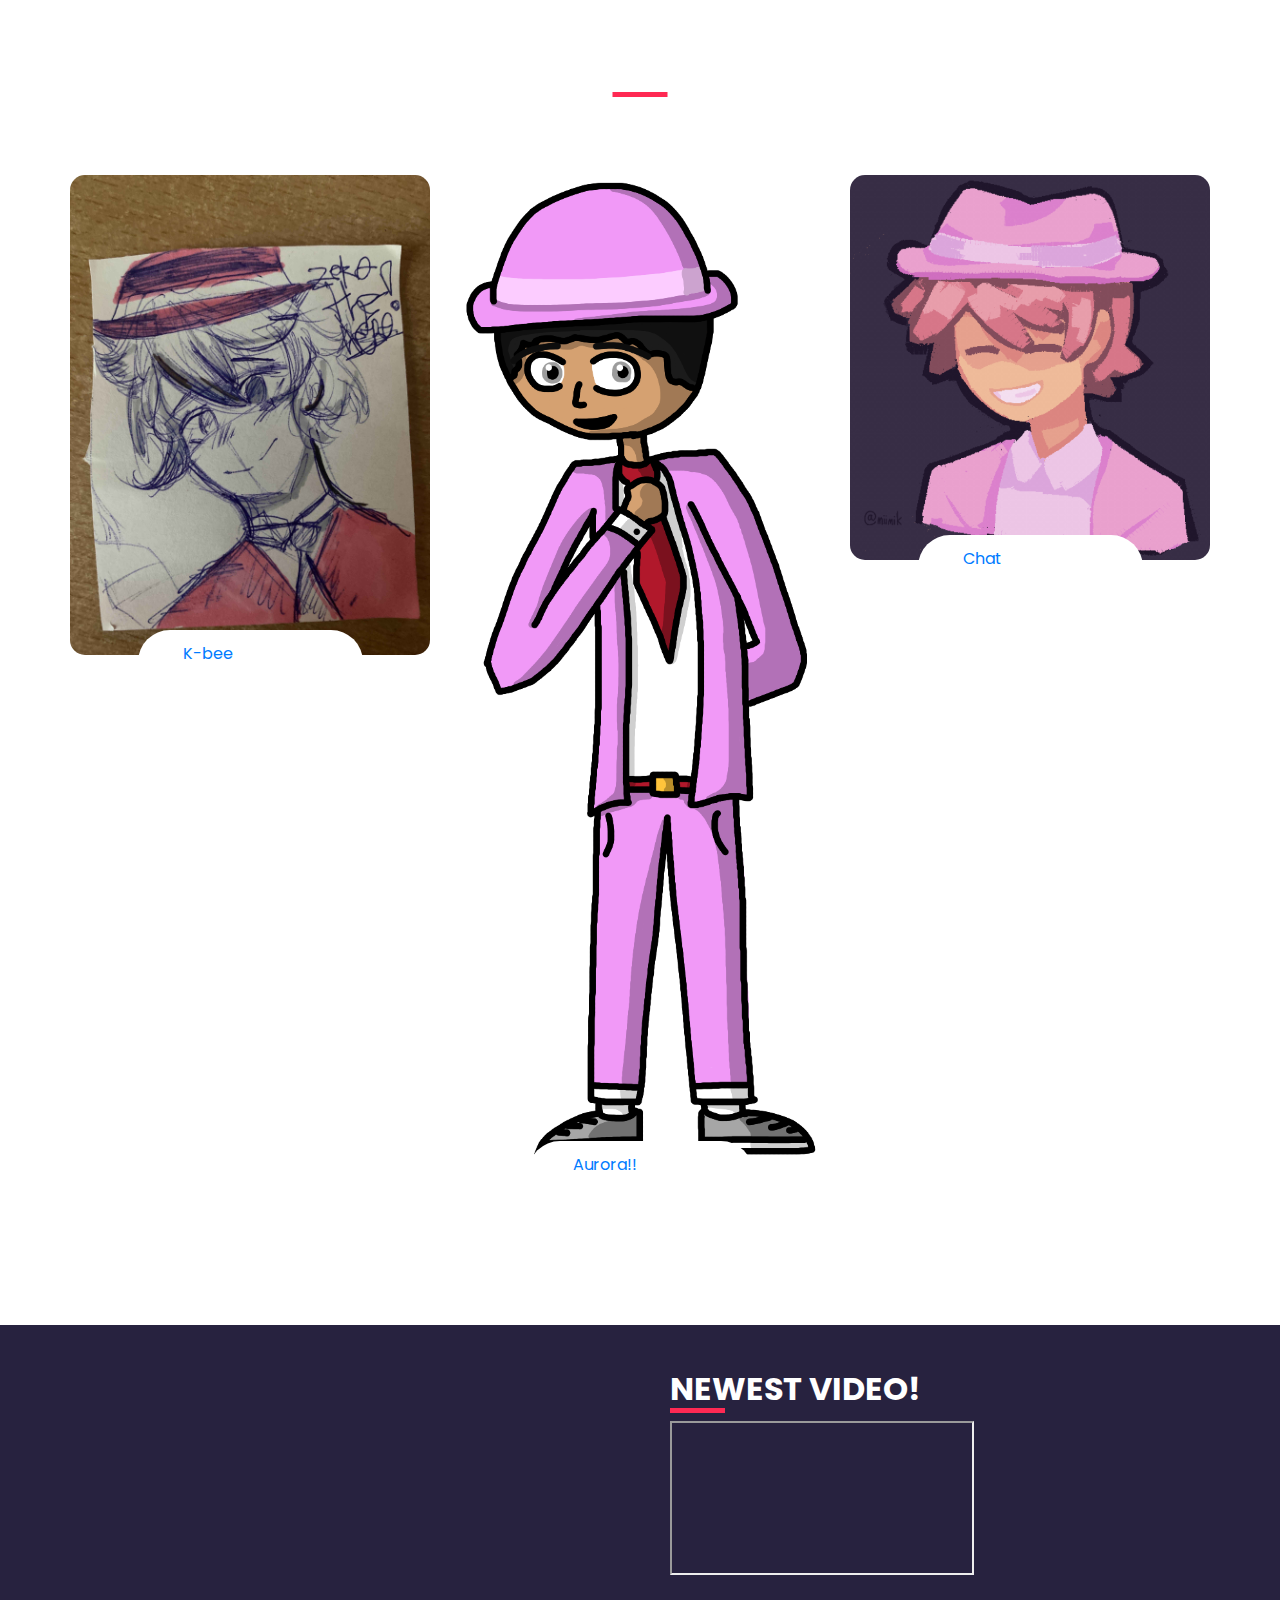
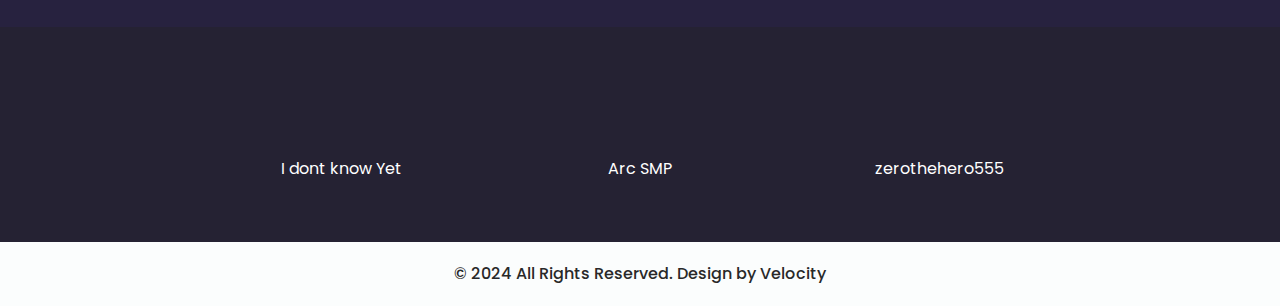
==== commit 2749049c: "Update index.html" ====
--- a/index.html
+++ b/index.html
@@ -404,7 +404,35 @@
               </h2>
             </div>
                  <iframe
-                   width="560" height="315" src="https://www.youtube.com/embed/VIDEO_ID" frameborder="0" allowfullscreen>            
+                    </style>
+
+
+<a id="latest-video-button" class="thumbnail-button" href="#" target="_blank">
+    Loading...
+</a>
+
+<script>
+    const apiKey = ' AIzaSyBtKetlDhAbloTtZhQOFb67w9aciyu3fvs
+';
+    const channelId = ' UC_itPq6ucqGxinpX1UIaGMA
+';
+
+    async function fetchLatestVideo() {
+        const response = await fetch(`https://www.googleapis.com/youtube/v3/search?key=${apiKey}&channelId=${channelId}&order=date&part=snippet&type=video`);
+        const data = await response.json();
+
+        if (data.items && data.items.length > 0) {
+            const latestVideo = data.items[0];
+            const videoUrl = `https://www.youtube.com/watch?v=${latestVideo.id.videoId}`;
+            document.getElementById('latest-video-button').href = videoUrl;
+            document.getElementById('latest-video-button').textContent = latestVideo.snippet.title;
+        } else {
+            console.error('No videos found for this channel.');
+        }
+    }
+
+    window.onload = fetchLatestVideo;
+</script>
                    </iframe>
               <div>
       </div>
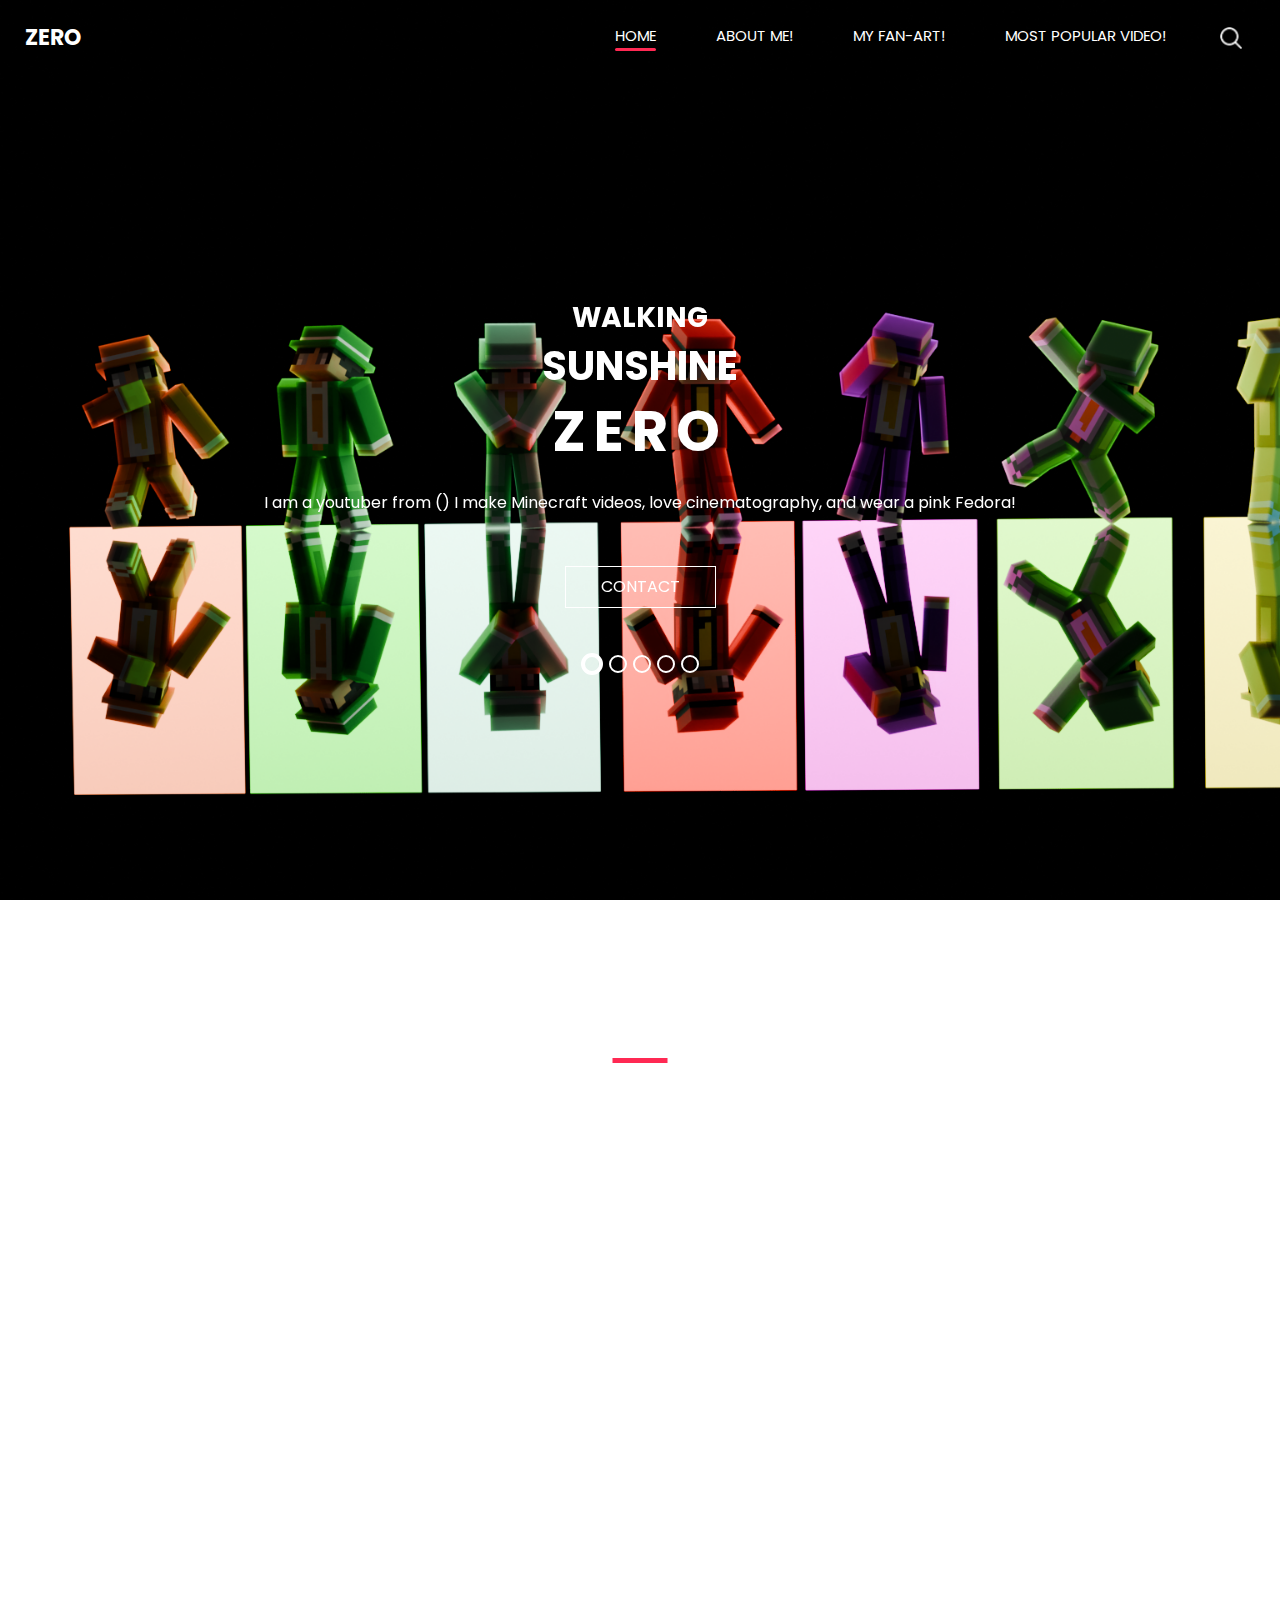
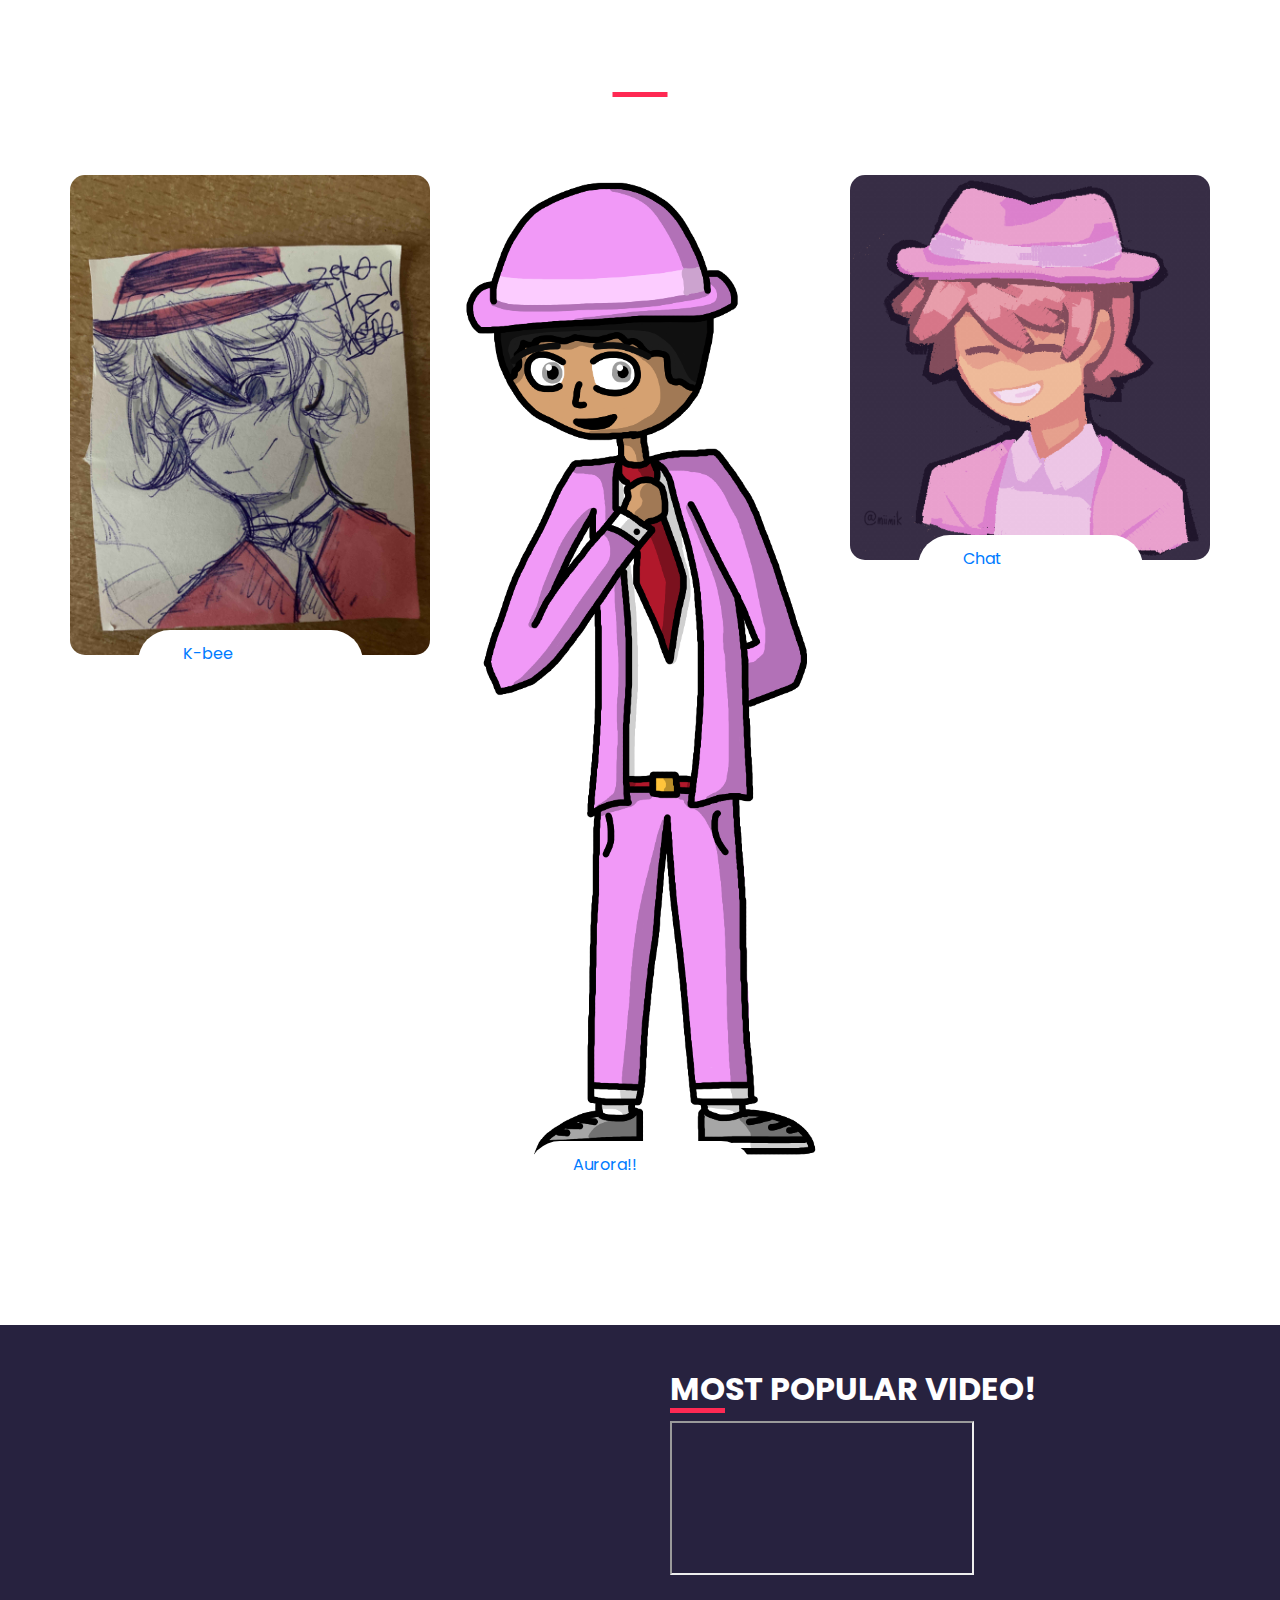
==== commit f5043bbf: "Update index.html" ====
--- a/index.html
+++ b/index.html
@@ -59,7 +59,7 @@
                   <a class="nav-link" href="Contact.html">My Fan-Art! </a>
                 </li>
                 <li class="nav-item">
-                  <a class="nav-link" href="Video.html"> Newest Video!</a>
+                  <a class="nav-link" href="Video.html"> Most Popular Video!</a>
                 </li>
               </ul>
               <div class="user_option">
@@ -400,39 +400,13 @@
           <div class="form_container pr-0 pr-lg-5 mr-0 mr-lg-2">
             <div class="heading_container">
               <h2>
-                Newest Video!
+                Most popular Video!
               </h2>
             </div>
                  <iframe
-                    </style>
-
-
-<a id="latest-video-button" class="thumbnail-button" href="#" target="_blank">
-    Loading...
-</a>
-
-<script>
-    const apiKey = ' AIzaSyBtKetlDhAbloTtZhQOFb67w9aciyu3fvs
-';
-    const channelId = ' UC_itPq6ucqGxinpX1UIaGMA
-';
-
-    async function fetchLatestVideo() {
-        const response = await fetch(`https://www.googleapis.com/youtube/v3/search?key=${apiKey}&channelId=${channelId}&order=date&part=snippet&type=video`);
-        const data = await response.json();
-
-        if (data.items && data.items.length > 0) {
-            const latestVideo = data.items[0];
-            const videoUrl = `https://www.youtube.com/watch?v=${latestVideo.id.videoId}`;
-            document.getElementById('latest-video-button').href = videoUrl;
-            document.getElementById('latest-video-button').textContent = latestVideo.snippet.title;
-        } else {
-            console.error('No videos found for this channel.');
-        }
-    }
-
-    window.onload = fetchLatestVideo;
-</script>
+                 
+
+  
                    </iframe>
               <div>
       </div>
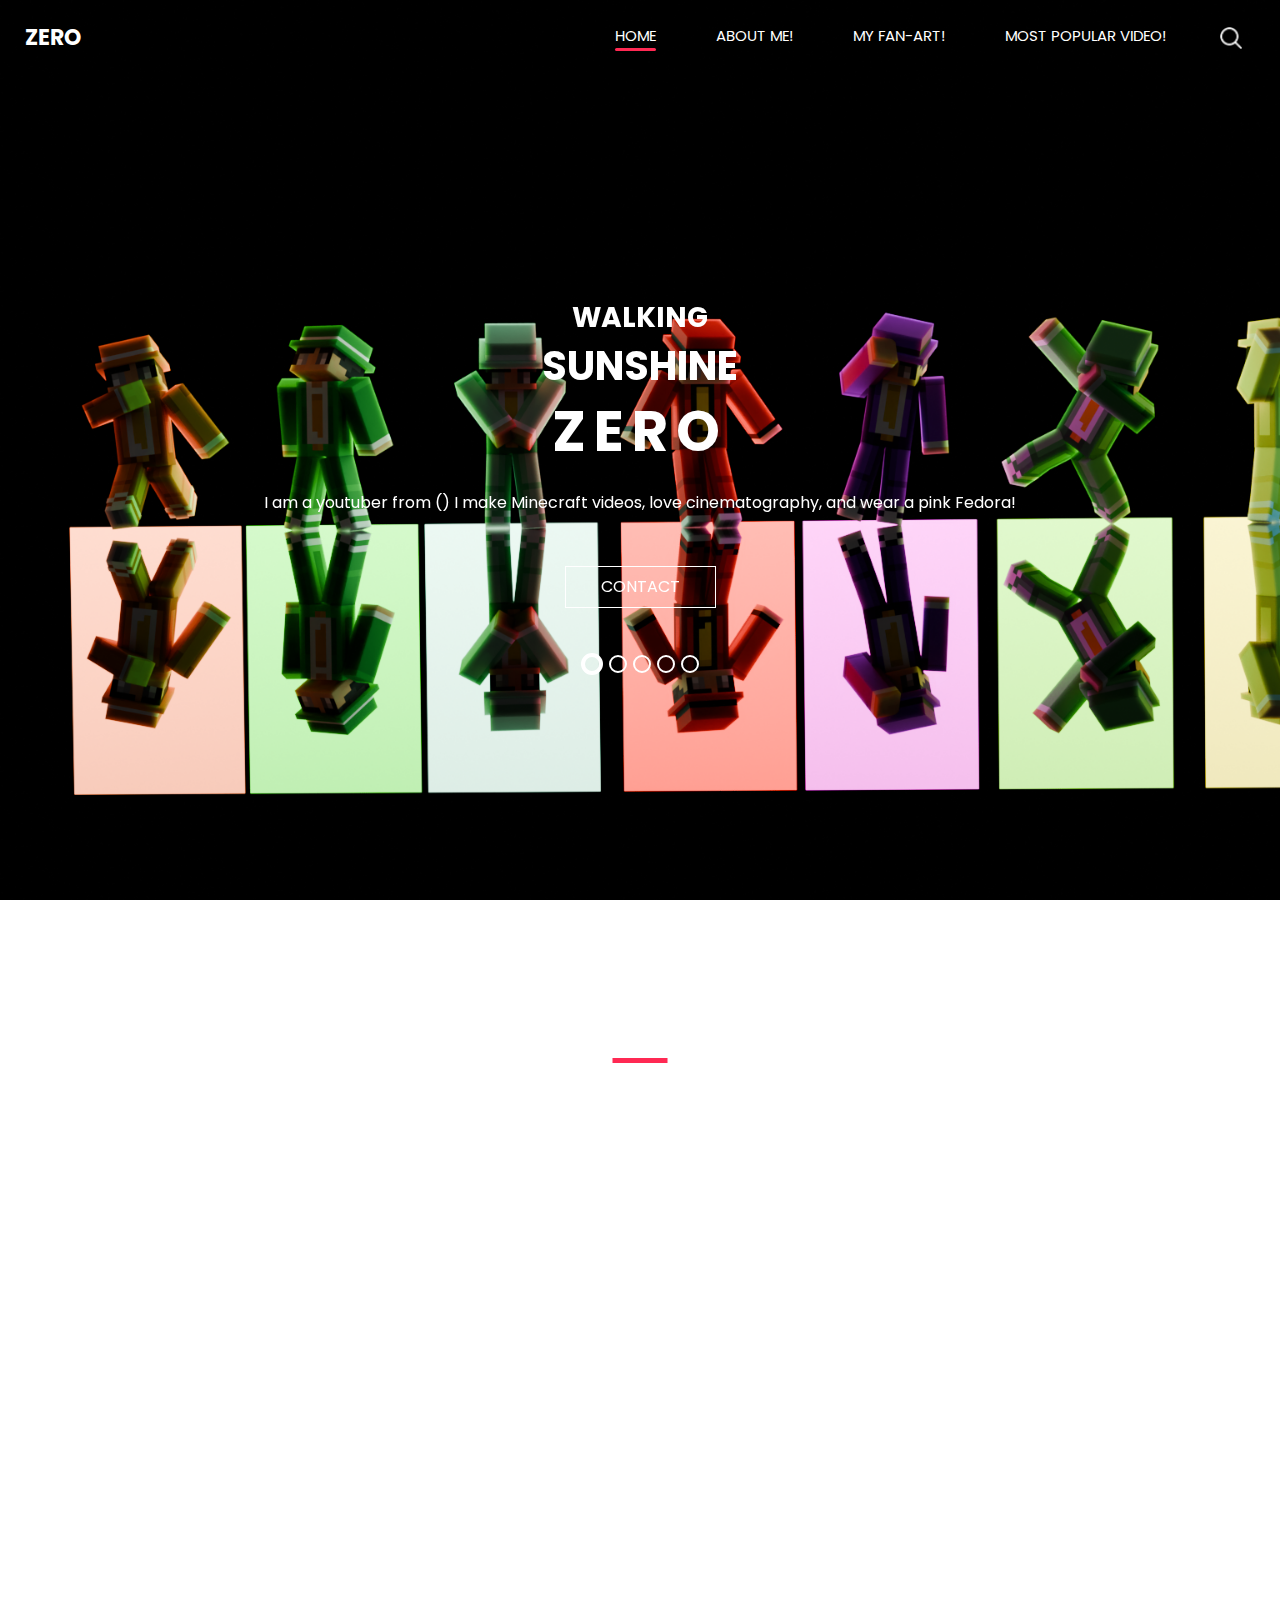
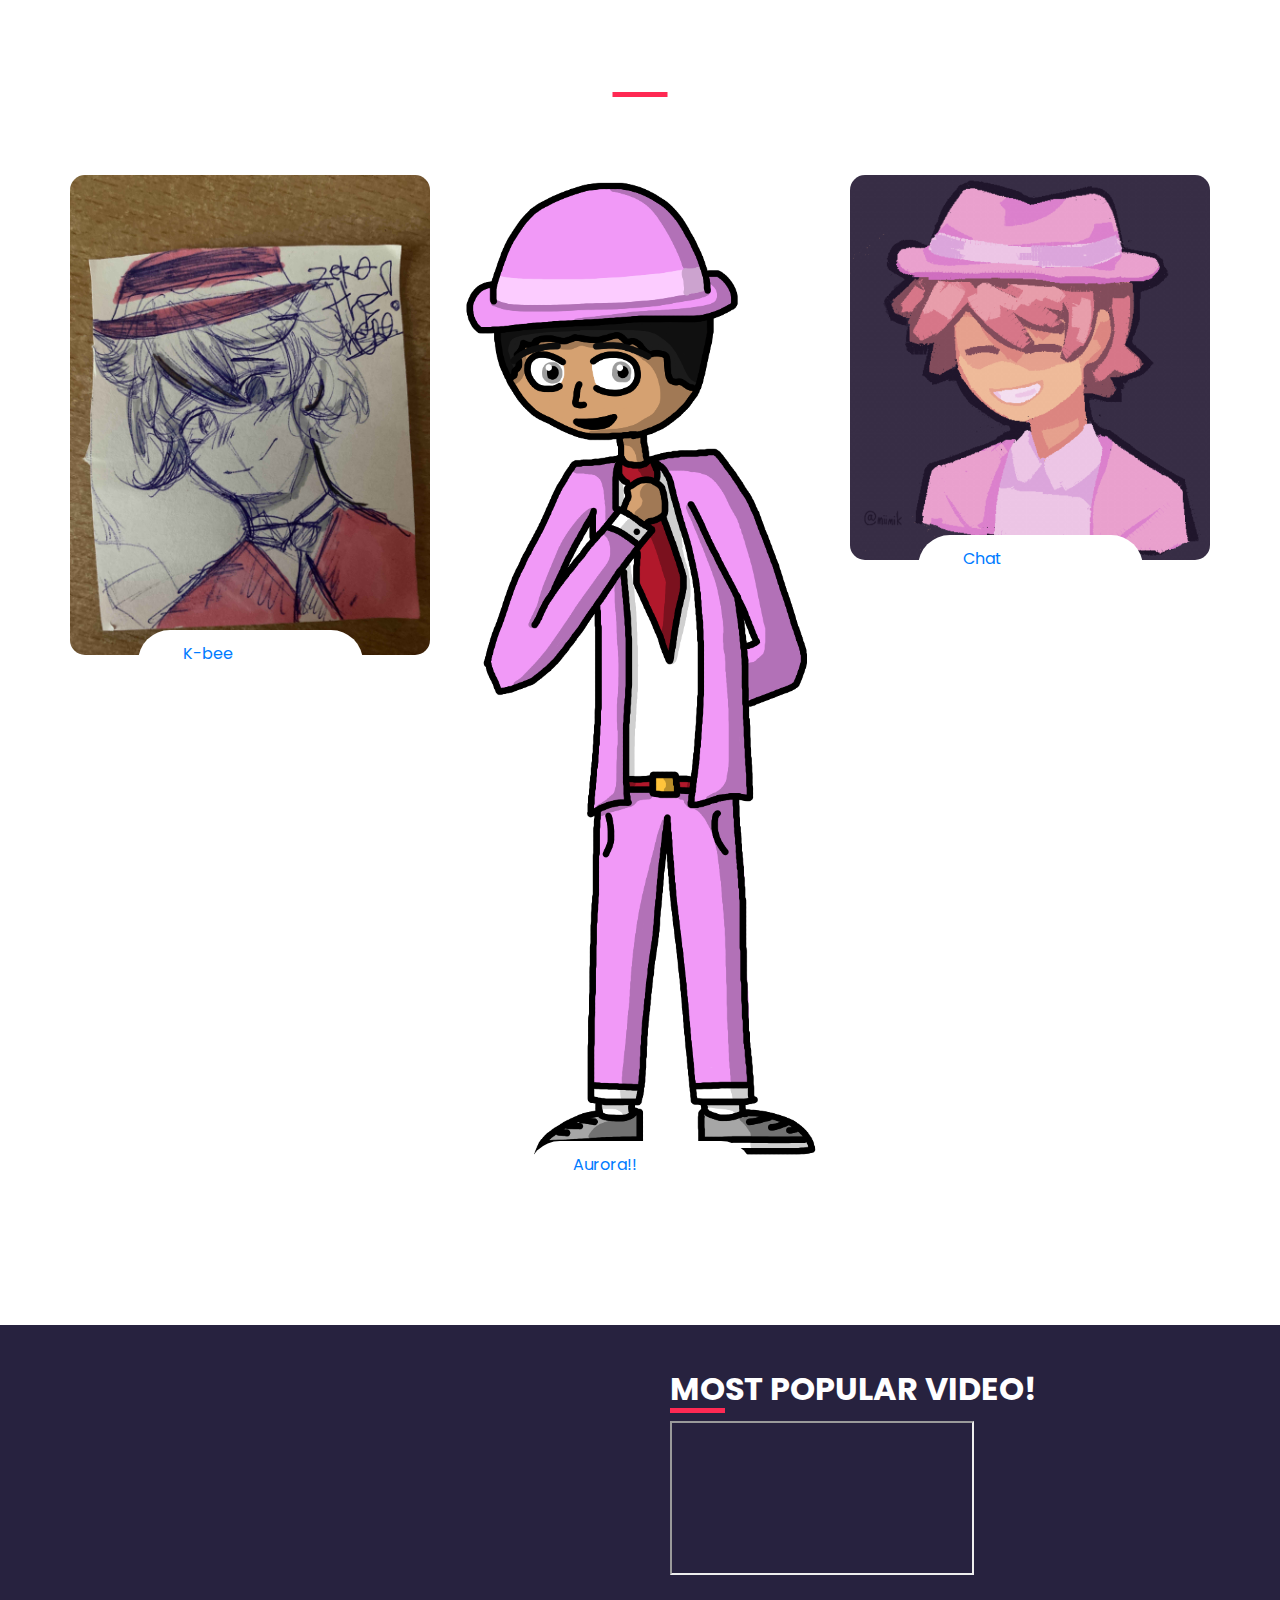
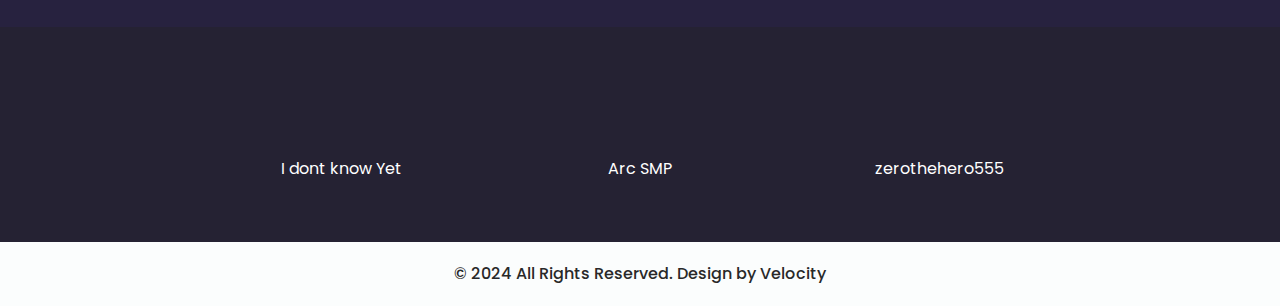
==== commit 679dfe0c: "Update index.html" ====
--- a/index.html
+++ b/index.html
@@ -416,7 +416,7 @@
     <title>YouTube Latest Video</title>
     
 
-
+<iframe width="560" height="315" src="https://www.youtube.com/embed/cLMu5FSpR5c?si=PASkGL3v-JUlR3FU" title="YouTube video player" frameborder="0" allow="accelerometer; autoplay; clipboard-write; encrypted-media; gyroscope; picture-in-picture; web-share" referrerpolicy="strict-origin-when-cross-origin" allowfullscreen></iframe>
 
 
 
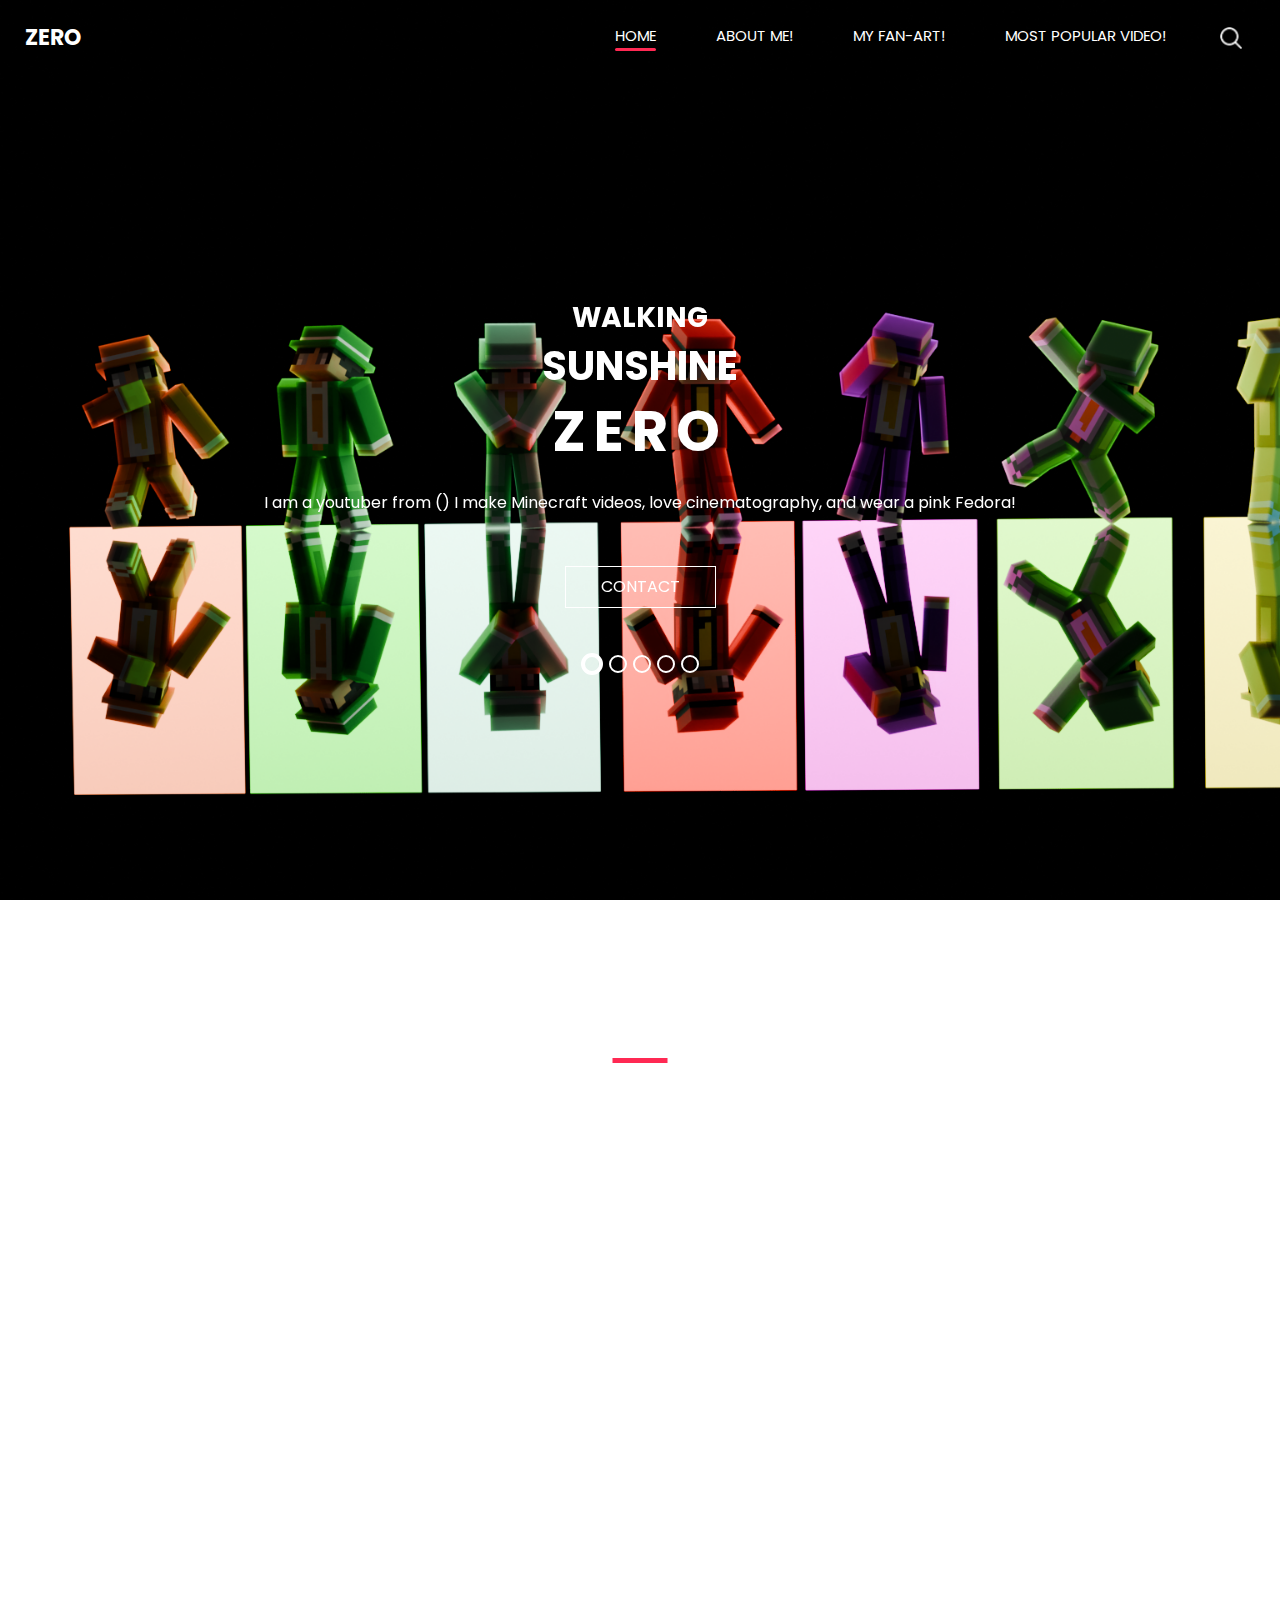
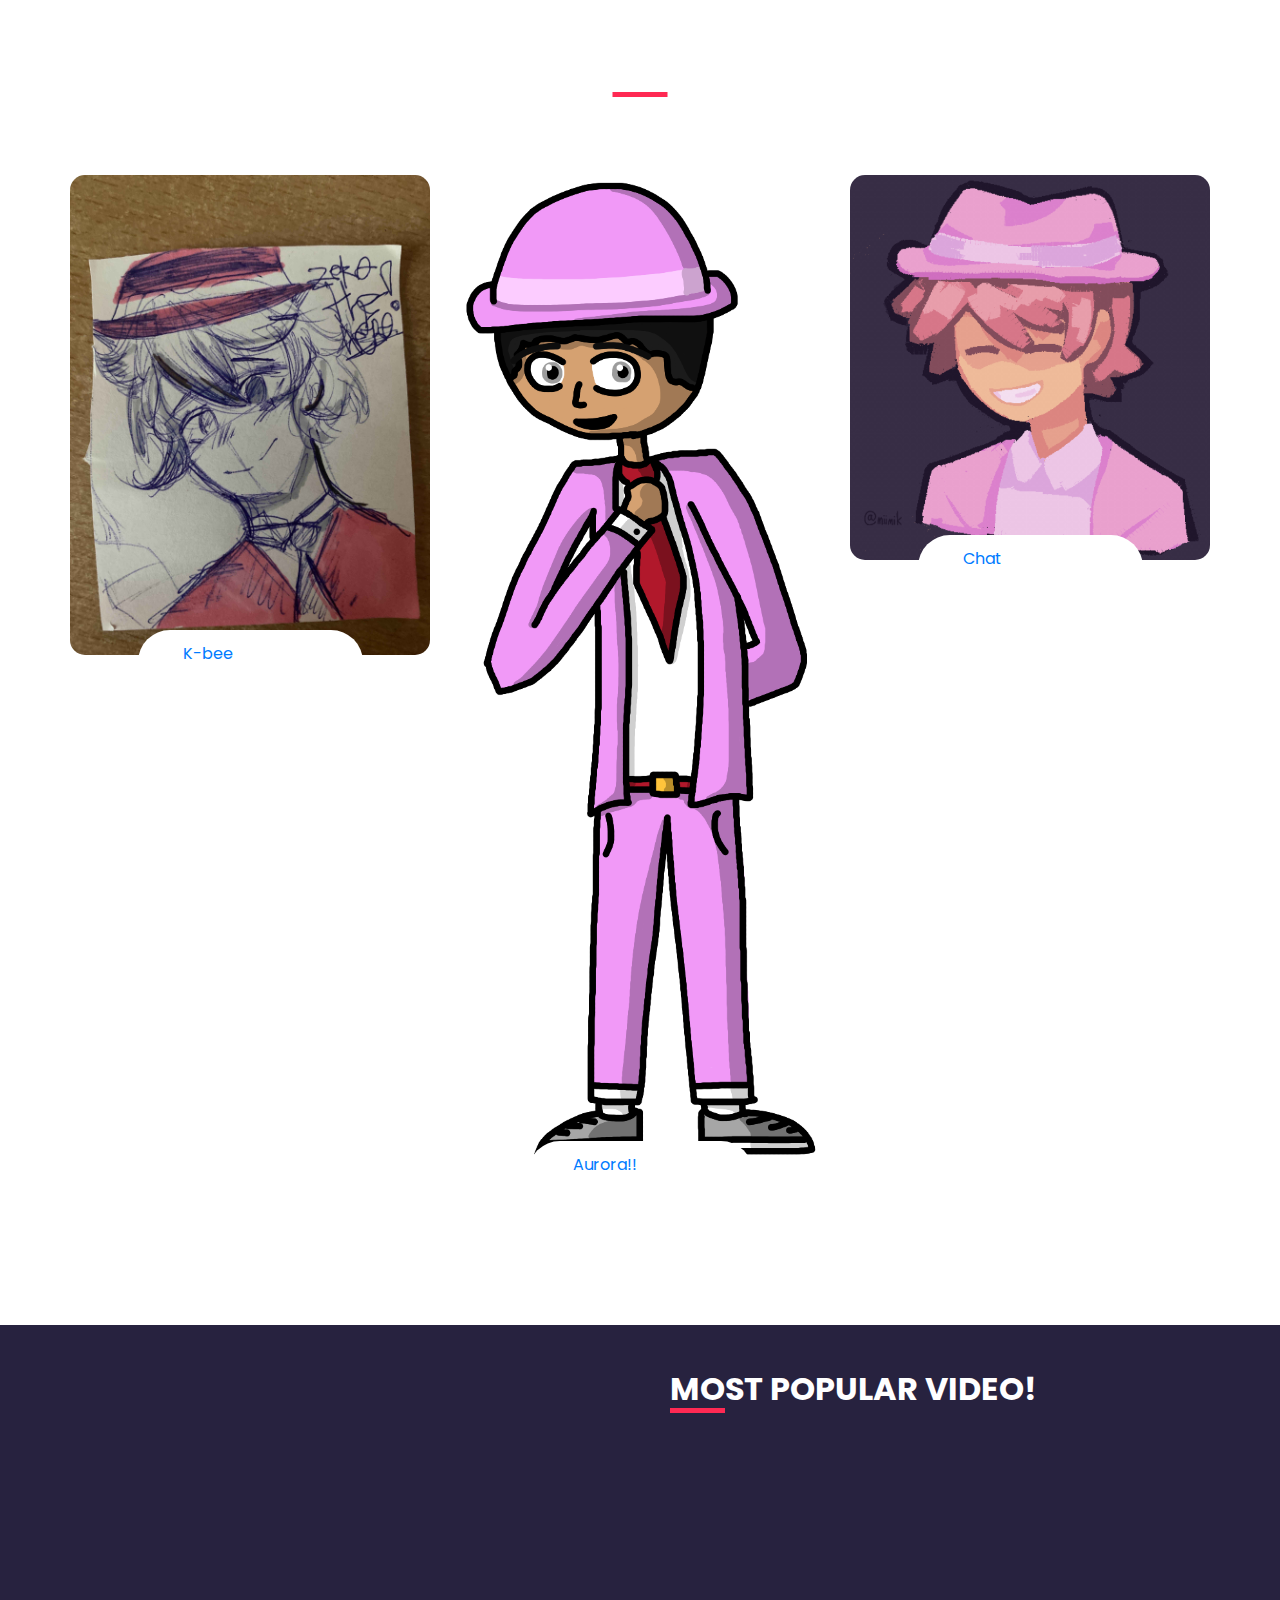
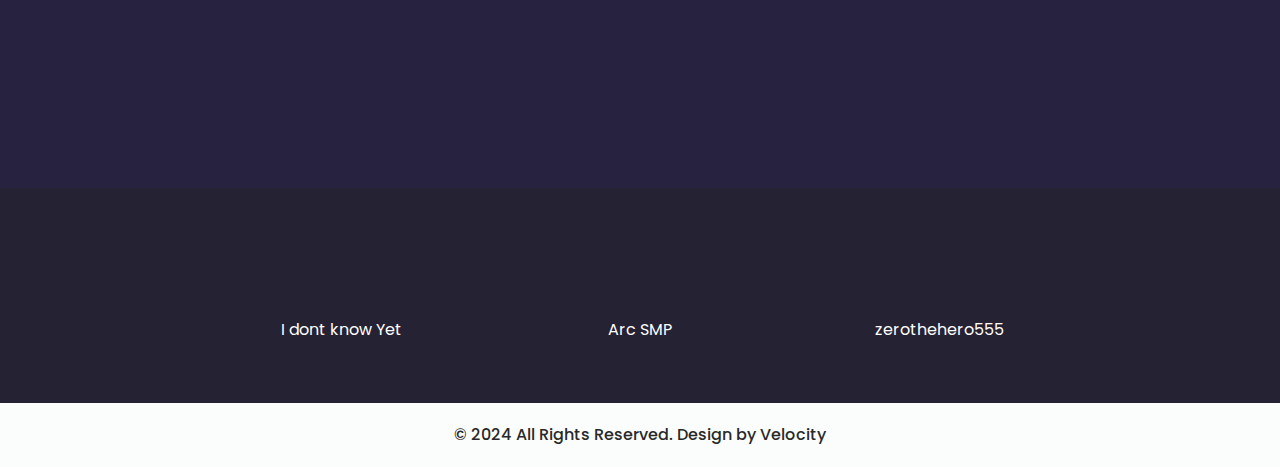
==== commit b267aa90: "Update index.html" ====
--- a/index.html
+++ b/index.html
@@ -404,7 +404,7 @@
               </h2>
             </div>
                  <iframe
-                 
+                  width="560" height="315" src="https://www.youtube.com/embed/cLMu5FSpR5c?si=PASkGL3v-JUlR3FU" title="YouTube video player" frameborder="0" allow="accelerometer; autoplay; clipboard-write; encrypted-media; gyroscope; picture-in-picture; web-share" referrerpolicy="strict-origin-when-cross-origin" allowfullscreen>
 
   
                    </iframe>
@@ -416,7 +416,6 @@
     <title>YouTube Latest Video</title>
     
 
-<iframe width="560" height="315" src="https://www.youtube.com/embed/cLMu5FSpR5c?si=PASkGL3v-JUlR3FU" title="YouTube video player" frameborder="0" allow="accelerometer; autoplay; clipboard-write; encrypted-media; gyroscope; picture-in-picture; web-share" referrerpolicy="strict-origin-when-cross-origin" allowfullscreen></iframe>
 
 
 
